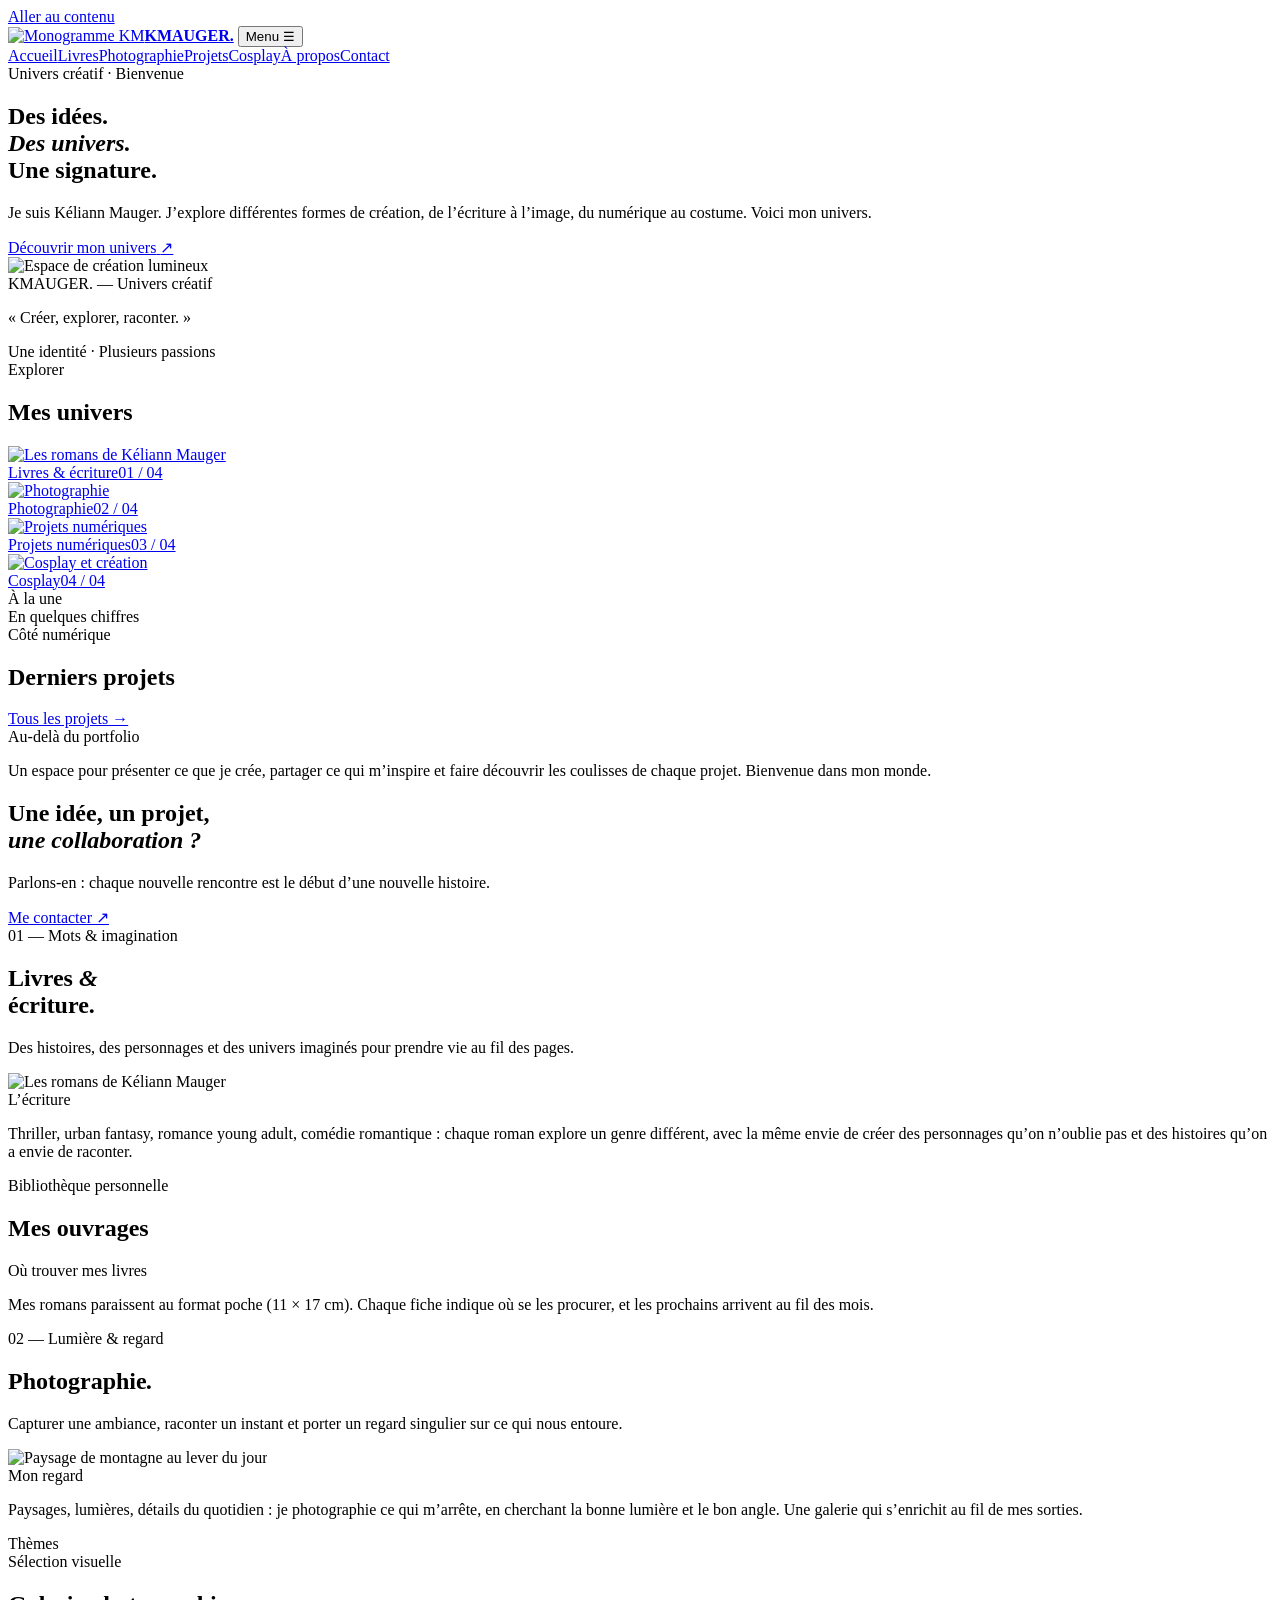
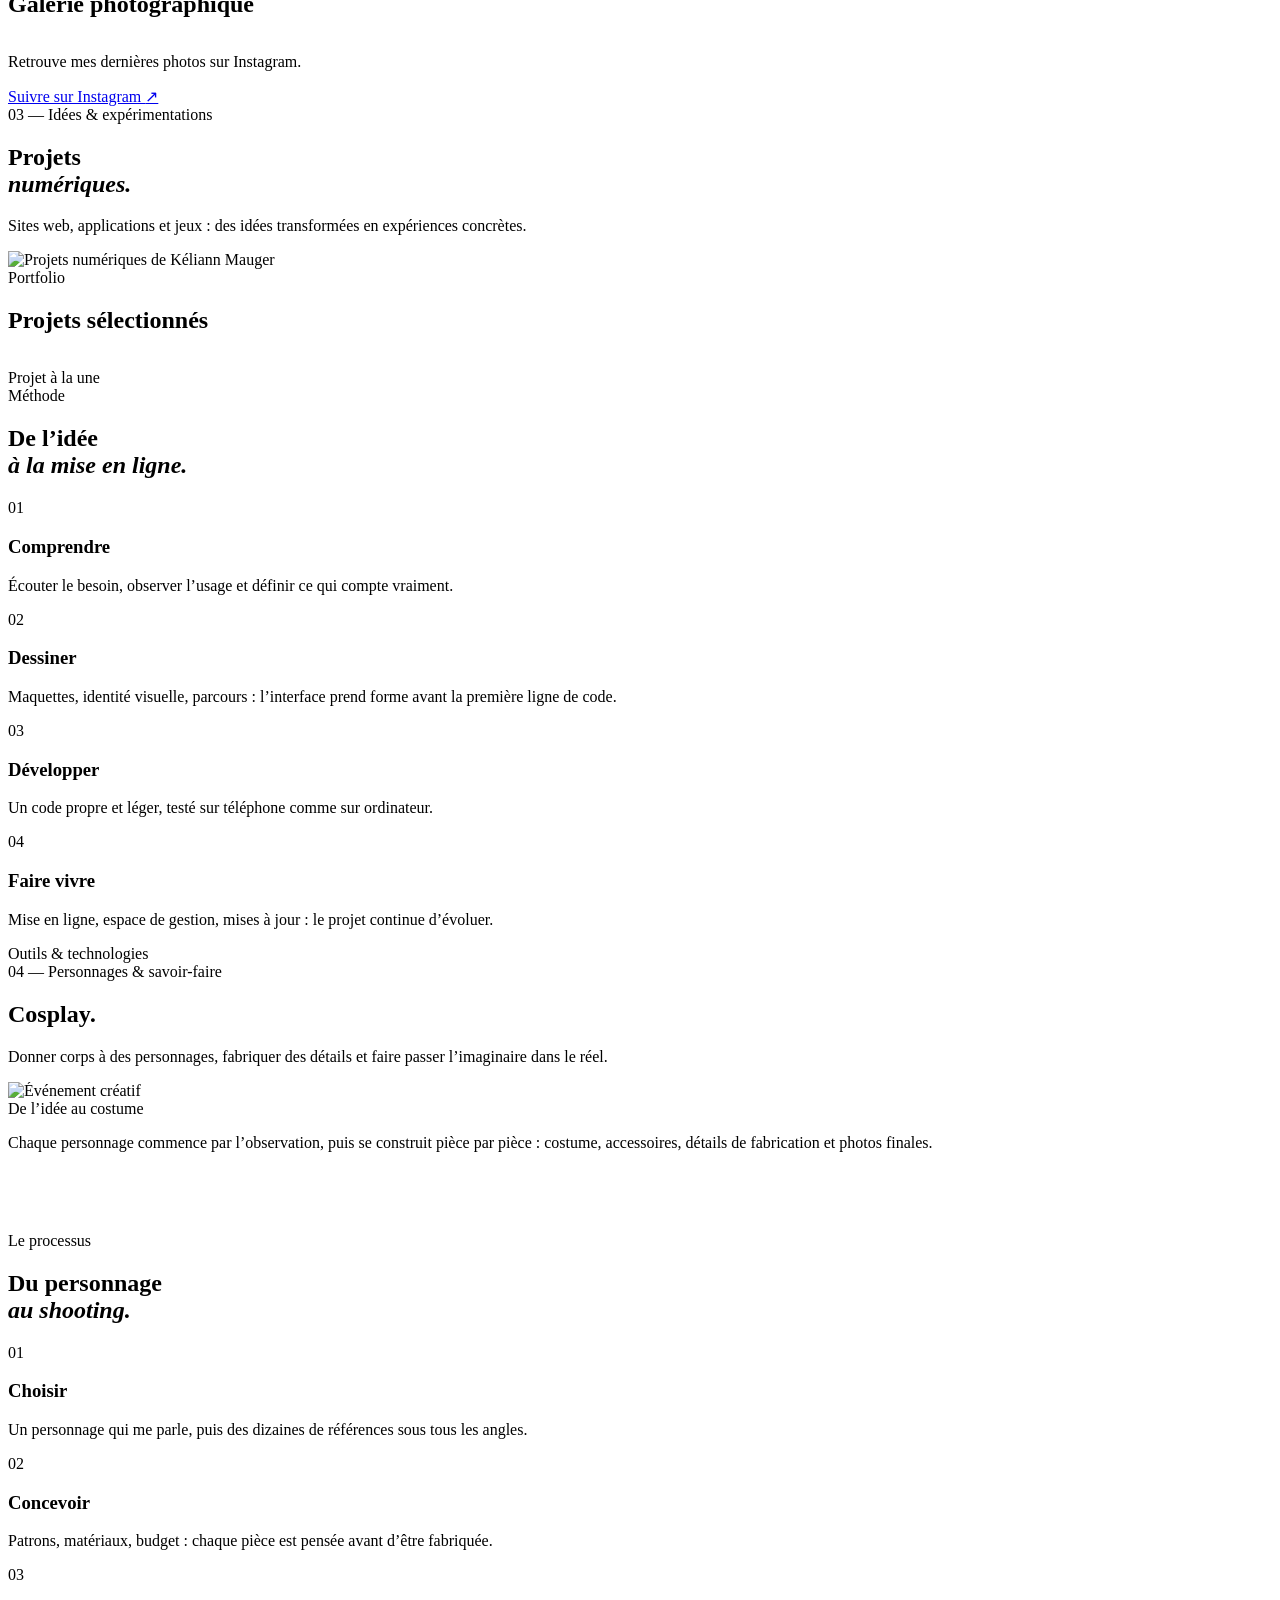
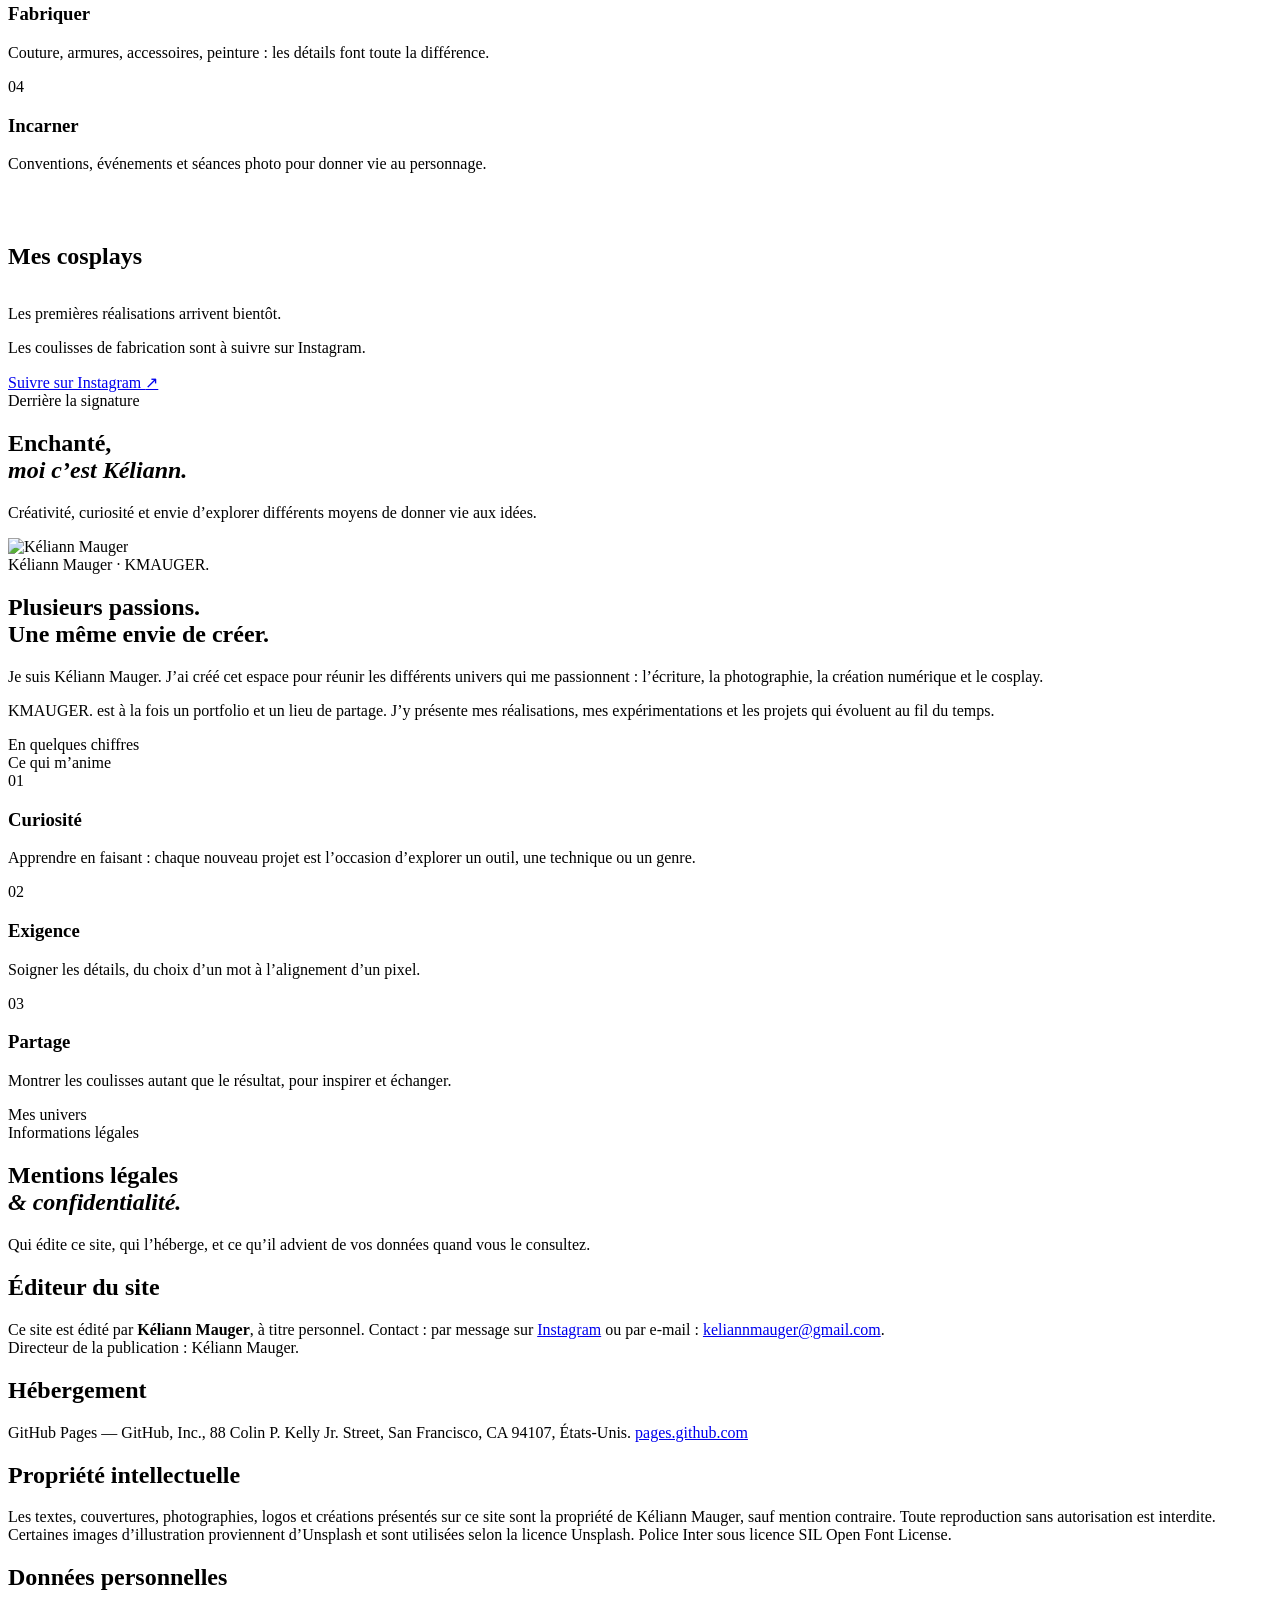
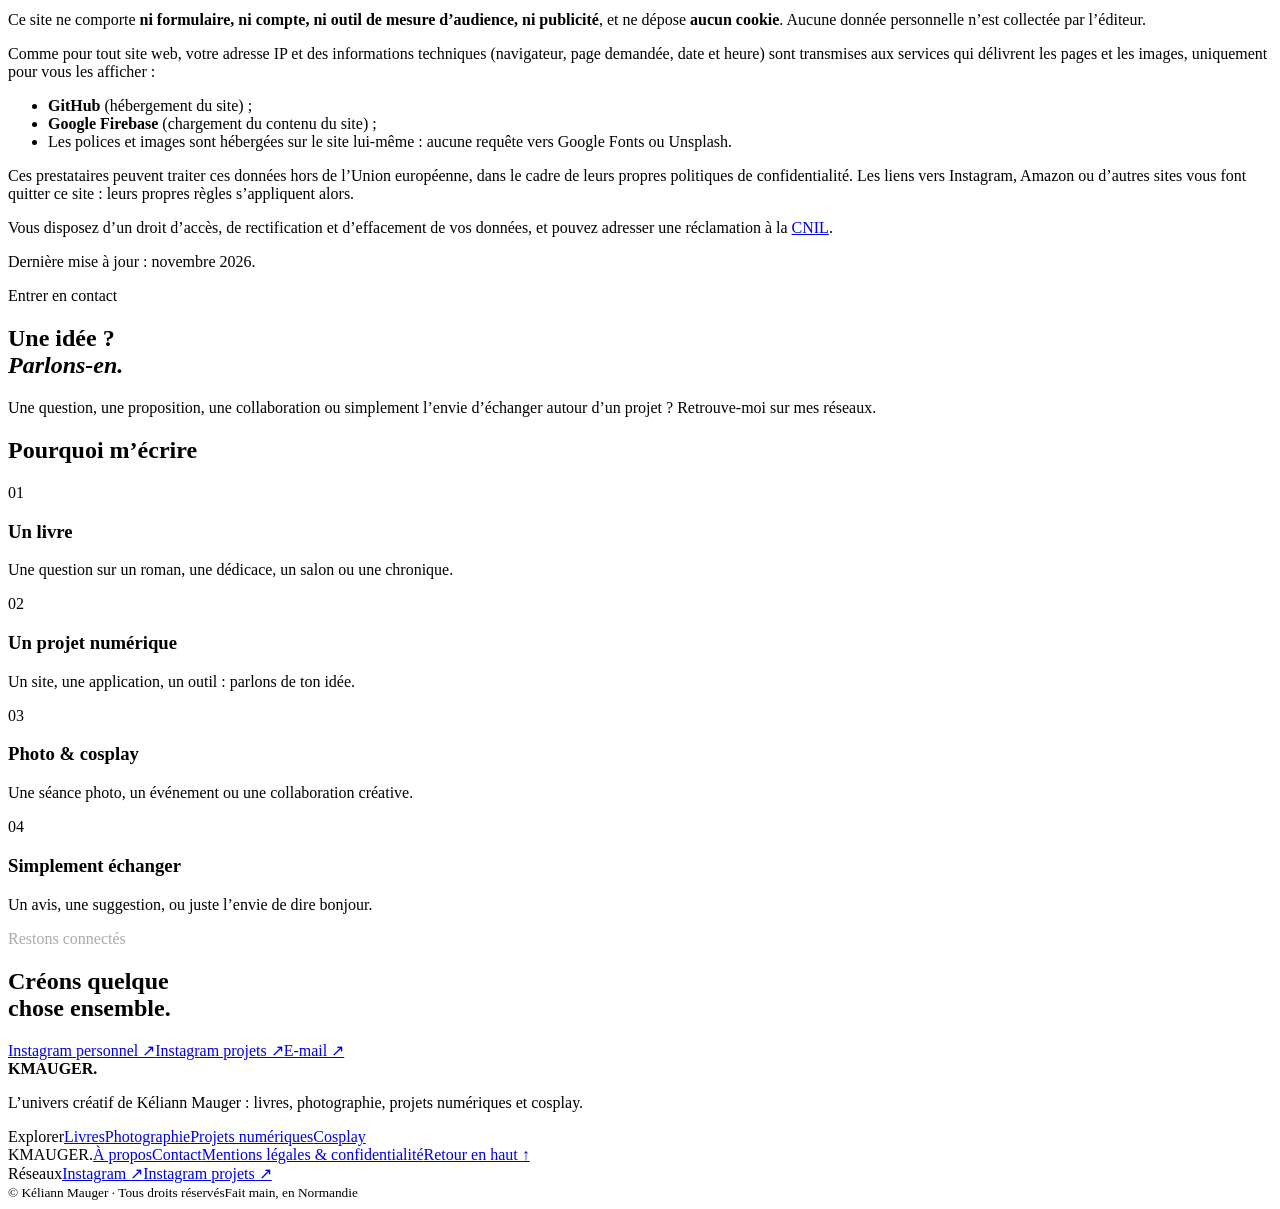
==== outils/modele.html @ 106472a9 "Vraies adresses par page, prêt pour kmauger.com, police Inter hébergée, images WebP - outils/generer" ====
<!DOCTYPE html>
<html lang="fr">
<head>
<meta charset="UTF-8">
<meta name="viewport" content="width=device-width, initial-scale=1">
<meta name="description" content="KMAUGER. — L’univers créatif de Kéliann Mauger : livres, photographie, projets numériques et cosplay.">
<title>KMAUGER. — Kéliann Mauger : livres, photographie, projets numériques et cosplay</title>
<meta name="theme-color" content="#f6f5f1">
<meta property="og:type" content="website">
<meta property="og:title" content="KMAUGER. — L’univers créatif de Kéliann Mauger">
<meta property="og:description" content="Livres, photographie, projets numériques et cosplay.">
<meta property="og:url" content="https://kmauger18.github.io/kmauger/">
<meta property="og:image" content="https://kmauger18.github.io/kmauger/assets/img/og-kmauger.jpg">
<meta property="og:image:width" content="1200"><meta property="og:image:height" content="630">
<meta property="og:image:alt" content="KMAUGER. — Des idées. Des univers. Une signature.">
<meta property="og:locale" content="fr_FR"><meta property="og:site_name" content="KMAUGER.">
<meta name="twitter:card" content="summary_large_image">
<link rel="canonical" href="https://kmauger18.github.io/kmauger/">
<link rel="preload" as="image" href="assets/img/deco/hero.webp" fetchpriority="high">
<script type="application/ld+json">{"@context":"https://schema.org","@type":"Person","name":"Kéliann Mauger","url":"https://kmauger18.github.io/kmauger/","image":"https://kmauger18.github.io/kmauger/assets/img/og-kmauger.jpg","description":"Auteur, photographe, créateur de sites et d’applications, cosplayeur.","sameAs":["https://www.instagram.com/kmauger18/","https://www.instagram.com/kmauger.studio/"]}</script>
<link rel="icon" type="image/png" href="assets/img/favicon.png">
<link rel="apple-touch-icon" href="assets/img/apple-touch-icon.png">
<link rel="preload" href="assets/fonts/inter-latin-wght-normal.woff2" as="font" type="font/woff2" crossorigin>
<link rel="stylesheet" href="assets/css/style.css?v=202611252049">
</head>
<body>
<a class="skip" href="#contenu">Aller au contenu</a>
<header><div class="wrap head">
<a class="brand" href="./" aria-label="KMAUGER accueil"><img src="assets/img/logo.png" alt="Monogramme KM"><b>KMAUGER.</b></a>
<button class="menu" id="menu" aria-expanded="false">Menu ☰</button>
<nav id="nav" aria-label="Navigation principale">
<a href="./">Accueil</a><a href="livres/">Livres</a><a href="photographie/">Photographie</a><a href="projets/">Projets</a><a href="cosplay/">Cosplay</a><a href="a-propos/">À propos</a><a href="contact/">Contact</a>
</nav></div></header>

<main id="contenu" tabindex="-1">
<!-- ===================================================== ACCUEIL -->
<div class="page active" id="accueil">
<section class="wrap hero"><div>
<div class="eyebrow" data-cms="accueil_eyebrow">Univers créatif · Bienvenue</div>
<h1 class="display" data-cms="accueil_titre">Des idées.<br><em>Des univers.</em><br>Une signature.</h1>
<p class="lead" data-cms="accueil_intro">Je suis Kéliann Mauger. J’explore différentes formes de création, de l’écriture à l’image, du numérique au costume. Voici mon univers.</p>
<a class="btn" href="a-propos/"><span data-cms="accueil_bouton">Découvrir mon univers</span> <span>↗</span></a></div>
<div class="hero-image"><img data-img="accueil_hero" src="assets/img/deco/hero.webp" fetchpriority="high" decoding="async" width="1000" height="667" alt="Espace de création lumineux"><div class="tag" data-cms="accueil_image_tag">KMAUGER. — Univers créatif</div></div></section>
<div class="ticker" aria-hidden="true"><span hidden data-cms="accueil_bandeau">Écriture · Photographie · Sites web · Applications · Jeux · Cosplay · Création</span><div class="ticker-track" id="ticker-track"></div></div><div class="strip"><div class="wrap"><p data-cms="accueil_citation">« Créer, explorer, raconter. »</p><span data-cms="accueil_citation_sous">Une identité · Plusieurs passions</span></div></div>
<section class="wrap content"><div class="section-head"><div><div class="eyebrow" data-cms="accueil_univers_eyebrow">Explorer</div><h2 class="section-title" data-cms="accueil_univers_titre">Mes univers</h2></div></div><div class="cards">
<a class="card" href="livres/"><div class="tile"><img loading="lazy" decoding="async" data-img="carte_livres" src="assets/img/livres/carte-livres.webp?v=202611252049" alt="Les romans de Kéliann Mauger"></div><div class="card-meta"><span class="card-title" data-cms="carte_livres">Livres &amp; écriture</span><span class="num">01 / 04</span></div></a>
<a class="card" href="photographie/"><div class="tile"><img loading="lazy" decoding="async" data-img="carte_photo" src="assets/img/deco/carte-photo.webp" alt="Photographie"></div><div class="card-meta"><span class="card-title" data-cms="carte_photo">Photographie</span><span class="num">02 / 04</span></div></a>
<a class="card" href="projets/"><div class="tile"><img loading="lazy" decoding="async" data-img="carte_projets" src="assets/img/projets/carte-projets.webp" alt="Projets numériques"></div><div class="card-meta"><span class="card-title" data-cms="carte_projets">Projets numériques</span><span class="num">03 / 04</span></div></a>
<a class="card" href="cosplay/"><div class="tile"><img loading="lazy" decoding="async" data-img="carte_cosplay" src="assets/img/deco/carte-cosplay.webp" alt="Cosplay et création"></div><div class="card-meta"><span class="card-title" data-cms="carte_cosplay">Cosplay</span><span class="num">04 / 04</span></div></a>
</div></section>
<section class="wrap content" id="home-une-wrap"><div class="eyebrow-line"><div class="eyebrow" data-cms="accueil_une_eyebrow">À la une</div></div><div id="home-une"></div></section>
<section class="band"><div class="wrap content-tight"><div class="eyebrow" data-cms="accueil_chiffres_eyebrow">En quelques chiffres</div><div class="stats" id="home-stats"></div></div></section>
<section class="wrap content"><div class="section-head"><div><div class="eyebrow" data-cms="accueil_projets_eyebrow">Côté numérique</div><h2 class="section-title" data-cms="accueil_projets_titre">Derniers projets</h2></div><a class="link" href="projets/">Tous les projets →</a></div><div class="grid3 projects" id="home-projets"></div></section>
<section class="wrap content"><div class="editorial"><div class="eyebrow" data-cms="accueil_edito_eyebrow">Au-delà du portfolio</div><p data-cms="accueil_edito">Un espace pour présenter ce que je crée, partager ce qui m’inspire et faire découvrir les coulisses de chaque projet. Bienvenue dans mon monde.</p></div></section>
<section class="wrap content"><div class="cta"><h2 class="display" data-cms="accueil_cta_titre">Une idée, un projet,<br><em>une collaboration ?</em></h2><div><p data-cms="accueil_cta_texte">Parlons-en : chaque nouvelle rencontre est le début d’une nouvelle histoire.</p><a class="btn btn-light" href="contact/"><span data-cms="accueil_cta_bouton">Me contacter</span> <span>↗</span></a></div></div></section>
</div>

<!-- ===================================================== LIVRES -->
<div class="page" id="livres"><section class="wrap page-hero">
<div class="eyebrow" data-cms="livres_eyebrow">01 — Mots &amp; imagination</div>
<h1 class="display" data-cms="livres_titre">Livres <em>&amp;</em><br>écriture.</h1>
<p class="lead" data-cms="livres_intro">Des histoires, des personnages et des univers imaginés pour prendre vie au fil des pages.</p>
<div class="feature"><img loading="lazy" decoding="async" data-img="livres_banniere" src="assets/img/livres/banniere-livres.webp?v=202611252049" alt="Les romans de Kéliann Mauger"></div></section>
<section class="wrap content"><div class="editorial"><div class="eyebrow" data-cms="livres_edito_eyebrow">L’écriture</div><p data-cms="livres_edito">Thriller, urban fantasy, romance young adult, comédie romantique : chaque roman explore un genre différent, avec la même envie de créer des personnages qu’on n’oublie pas et des histoires qu’on a envie de raconter.</p></div><div class="stats small" id="livres-stats"></div></section>
<section class="wrap content"><div class="eyebrow" data-cms="livres_section_eyebrow">Bibliothèque personnelle</div><h2 class="section-title" data-cms="livres_section_titre">Mes ouvrages</h2>
<div class="books" id="liste-livres"></div></section><section class="wrap content"><div class="info-band"><div class="eyebrow" data-cms="livres_ou_eyebrow">Où trouver mes livres</div><p data-cms="livres_ou_texte">Mes romans paraissent au format poche (11 × 17 cm). Chaque fiche indique où se les procurer, et les prochains arrivent au fil des mois.</p></div></section></div>

<!-- ===================================================== FICHE LIVRE -->
<div class="page" id="livre"><div id="fiche-livre"></div></div>

<!-- ===================================================== PHOTOGRAPHIE -->
<div class="page" id="photographie"><section class="wrap page-hero">
<div class="eyebrow" data-cms="photo_eyebrow">02 — Lumière &amp; regard</div>
<h1 class="display" data-cms="photo_titre">Photographie<em>.</em></h1>
<p class="lead" data-cms="photo_intro">Capturer une ambiance, raconter un instant et porter un regard singulier sur ce qui nous entoure.</p>
<div class="feature"><img loading="lazy" decoding="async" data-img="photo_banniere" src="assets/img/deco/banniere-photo.webp" alt="Paysage de montagne au lever du jour"></div></section>
<section class="wrap content"><div class="editorial"><div class="eyebrow" data-cms="photo_edito_eyebrow">Mon regard</div><div><p data-cms="photo_edito">Paysages, lumières, détails du quotidien : je photographie ce qui m’arrête, en cherchant la bonne lumière et le bon angle. Une galerie qui s’enrichit au fil de mes sorties.</p><div class="themes-wrap"><div class="eyebrow" data-cms="photo_themes_eyebrow">Thèmes</div><div class="chips" id="photo-themes"></div></div></div></div></section>
<section class="wrap content"><div class="eyebrow" data-cms="photo_section_eyebrow">Sélection visuelle</div><h2 class="section-title" data-cms="photo_section_titre">Galerie photographique</h2>
<div class="filters" id="filtres-photos" hidden></div>
<div class="grid3 gallery" id="galerie-photos" style="margin-top:35px"></div></section><section class="wrap insta-band"><p data-cms="photo_insta_texte">Retrouve mes dernières photos sur Instagram.</p><a class="btn" data-lien="instagram_perso" href="https://www.instagram.com/kmauger18/" target="_blank" rel="noopener">Suivre sur Instagram <span>↗</span></a></section></div>

<!-- ===================================================== PROJETS -->
<div class="page" id="projets"><section class="wrap page-hero">
<div class="eyebrow" data-cms="projets_eyebrow">03 — Idées &amp; expérimentations</div>
<h1 class="display" data-cms="projets_titre">Projets<br><em>numériques.</em></h1>
<p class="lead" data-cms="projets_intro">Sites web, applications et jeux : des idées transformées en expériences concrètes.</p>
<div class="feature"><img loading="lazy" decoding="async" data-img="projets_banniere" src="assets/img/projets/banniere-projets.webp" alt="Projets numériques de Kéliann Mauger"></div></section>
<section class="band"><div class="wrap content-tight"><div class="stats" id="projets-stats"></div></div></section>
<section class="wrap content"><div class="eyebrow" data-cms="projets_section_eyebrow">Portfolio</div><h2 class="section-title" data-cms="projets_section_titre">Projets sélectionnés</h2>
<div class="grid3 projects" id="liste-projets" style="margin-top:35px"></div></section>
<section class="wrap content" id="projets-une-wrap"><div class="eyebrow-line"><div class="eyebrow" data-cms="projets_une_eyebrow">Projet à la une</div></div><div id="projets-une"></div></section>
<section class="wrap content"><div class="section-head"><div><div class="eyebrow" data-cms="projets_methode_eyebrow">Méthode</div><h2 class="section-title" data-cms="projets_methode_titre">De l’idée<br><em>à la mise en ligne.</em></h2></div></div><div class="steps"><div class="step"><span class="step-num">01</span><h3 data-cms="projets_etape1_titre">Comprendre</h3><p data-cms="projets_etape1_texte">Écouter le besoin, observer l’usage et définir ce qui compte vraiment.</p></div><div class="step"><span class="step-num">02</span><h3 data-cms="projets_etape2_titre">Dessiner</h3><p data-cms="projets_etape2_texte">Maquettes, identité visuelle, parcours : l’interface prend forme avant la première ligne de code.</p></div><div class="step"><span class="step-num">03</span><h3 data-cms="projets_etape3_titre">Développer</h3><p data-cms="projets_etape3_texte">Un code propre et léger, testé sur téléphone comme sur ordinateur.</p></div><div class="step"><span class="step-num">04</span><h3 data-cms="projets_etape4_titre">Faire vivre</h3><p data-cms="projets_etape4_texte">Mise en ligne, espace de gestion, mises à jour : le projet continue d’évoluer.</p></div></div></section>
<section class="wrap content"><div class="editorial"><div class="eyebrow" data-cms="projets_techs_eyebrow">Outils &amp; technologies</div><div class="chips big" id="projets-techs"></div></div></section></div>

<!-- ===================================================== CATÉGORIE ET FICHE PROJET -->
<div class="page" id="categorie"><div id="page-categorie"></div></div>
<div class="page" id="projet"><div id="page-projet"></div></div>

<!-- ===================================================== COSPLAY -->
<div class="page" id="cosplay"><section class="wrap page-hero">
<div class="eyebrow" data-cms="cosplay_eyebrow">04 — Personnages &amp; savoir-faire</div>
<h1 class="display" data-cms="cosplay_titre">Cosplay<em>.</em></h1>
<p class="lead" data-cms="cosplay_intro">Donner corps à des personnages, fabriquer des détails et faire passer l’imaginaire dans le réel.</p>
<div class="feature"><img loading="lazy" decoding="async" data-img="cosplay_banniere" src="assets/img/deco/banniere-cosplay.webp" alt="Événement créatif"></div></section>
<section class="wrap content"><div class="editorial"><div class="eyebrow" data-cms="cosplay_edito_eyebrow">De l’idée au costume</div><p data-cms="cosplay_edito">Chaque personnage commence par l’observation, puis se construit pièce par pièce : costume, accessoires, détails de fabrication et photos finales.</p></div>
<div class="section-head" style="margin-top:80px"><div><div class="eyebrow" data-cms="cosplay_process_eyebrow">Le processus</div><h2 class="section-title" data-cms="cosplay_process_titre">Du personnage<br><em>au shooting.</em></h2></div></div><div class="steps"><div class="step"><span class="step-num">01</span><h3 data-cms="cosplay_etape1_titre">Choisir</h3><p data-cms="cosplay_etape1_texte">Un personnage qui me parle, puis des dizaines de références sous tous les angles.</p></div><div class="step"><span class="step-num">02</span><h3 data-cms="cosplay_etape2_titre">Concevoir</h3><p data-cms="cosplay_etape2_texte">Patrons, matériaux, budget : chaque pièce est pensée avant d’être fabriquée.</p></div><div class="step"><span class="step-num">03</span><h3 data-cms="cosplay_etape3_titre">Fabriquer</h3><p data-cms="cosplay_etape3_texte">Couture, armures, accessoires, peinture : les détails font toute la différence.</p></div><div class="step"><span class="step-num">04</span><h3 data-cms="cosplay_etape4_titre">Incarner</h3><p data-cms="cosplay_etape4_texte">Conventions, événements et séances photo pour donner vie au personnage.</p></div></div>
<h2 class="section-title" style="margin-top:70px" data-cms="cosplay_section_titre">Mes cosplays</h2>
<div class="grid3" id="liste-cosplay" style="margin-top:35px"><p class="soon">Les premières réalisations arrivent bientôt.</p></div>
</section><section class="wrap insta-band"><p data-cms="cosplay_insta_texte">Les coulisses de fabrication sont à suivre sur Instagram.</p><a class="btn" data-lien="instagram_perso" href="https://www.instagram.com/kmauger18/" target="_blank" rel="noopener">Suivre sur Instagram <span>↗</span></a></section></div>

<!-- ===================================================== À PROPOS -->
<div class="page" id="apropos"><section class="wrap page-hero">
<div class="eyebrow" data-cms="apropos_eyebrow">Derrière la signature</div>
<h1 class="display" data-cms="apropos_titre">Enchanté,<br><em>moi c’est Kéliann.</em></h1>
<p class="lead" data-cms="apropos_intro">Créativité, curiosité et envie d’explorer différents moyens de donner vie aux idées.</p></section>
<section class="wrap content"><div class="about"><div class="logo-panel"><img loading="lazy" data-img="apropos_portrait" src="assets/img/logo.png" alt="Kéliann Mauger"></div><div>
<div class="eyebrow" data-cms="apropos_bloc_eyebrow">Kéliann Mauger · KMAUGER.</div>
<h2 class="section-title" data-cms="apropos_bloc_titre">Plusieurs passions.<br>Une même envie de créer.</h2>
<p data-cms="apropos_p1">Je suis Kéliann Mauger. J’ai créé cet espace pour réunir les différents univers qui me passionnent : l’écriture, la photographie, la création numérique et le cosplay.</p>
<p data-cms="apropos_p2">KMAUGER. est à la fois un portfolio et un lieu de partage. J’y présente mes réalisations, mes expérimentations et les projets qui évoluent au fil du temps.</p>
</div></div></section>
<section class="band"><div class="wrap content-tight"><div class="eyebrow" data-cms="apropos_chiffres_eyebrow">En quelques chiffres</div><div class="stats" id="apropos-stats"></div></div></section>
<section class="wrap content"><div class="section-head"><div><div class="eyebrow" data-cms="apropos_valeurs_eyebrow">Ce qui m’anime</div></div></div><div class="steps three"><div class="step"><span class="step-num">01</span><h3 data-cms="apropos_v1_titre">Curiosité</h3><p data-cms="apropos_v1_texte">Apprendre en faisant : chaque nouveau projet est l’occasion d’explorer un outil, une technique ou un genre.</p></div><div class="step"><span class="step-num">02</span><h3 data-cms="apropos_v2_titre">Exigence</h3><p data-cms="apropos_v2_texte">Soigner les détails, du choix d’un mot à l’alignement d’un pixel.</p></div><div class="step"><span class="step-num">03</span><h3 data-cms="apropos_v3_titre">Partage</h3><p data-cms="apropos_v3_texte">Montrer les coulisses autant que le résultat, pour inspirer et échanger.</p></div></div></section>
<section class="wrap content"><div class="eyebrow" data-cms="apropos_univers_eyebrow">Mes univers</div><div class="univers-list" id="apropos-univers"></div></section></div>

<!-- ===================================================== MENTIONS LÉGALES -->
<div class="page" id="mentions"><section class="wrap page-hero">
<div class="eyebrow">Informations légales</div>
<h1 class="display">Mentions légales<br><em>&amp; confidentialité.</em></h1>
<p class="lead">Qui édite ce site, qui l’héberge, et ce qu’il advient de vos données quand vous le consultez.</p></section>
<section class="wrap content legal">
<h2>Éditeur du site</h2>
<p>Ce site est édité par <b>Kéliann Mauger</b>, à titre personnel. Contact : par message sur <a data-lien="instagram_perso" href="https://www.instagram.com/kmauger18/" target="_blank" rel="noopener">Instagram</a><span data-legal-email> ou par e-mail : <a href="mailto:keliannmauger@gmail.com">keliannmauger@gmail.com</a></span>.<br>Directeur de la publication : Kéliann Mauger.</p>
<h2>Hébergement</h2>
<p>GitHub Pages — GitHub, Inc., 88 Colin P. Kelly Jr. Street, San Francisco, CA 94107, États-Unis. <a href="https://pages.github.com/" target="_blank" rel="noopener">pages.github.com</a></p>
<h2>Propriété intellectuelle</h2>
<p>Les textes, couvertures, photographies, logos et créations présentés sur ce site sont la propriété de Kéliann Mauger, sauf mention contraire. Toute reproduction sans autorisation est interdite. Certaines images d’illustration proviennent d’Unsplash et sont utilisées selon la licence Unsplash. Police Inter sous licence SIL Open Font License.</p>
<h2>Données personnelles</h2>
<p>Ce site ne comporte <b>ni formulaire, ni compte, ni outil de mesure d’audience, ni publicité</b>, et ne dépose <b>aucun cookie</b>. Aucune donnée personnelle n’est collectée par l’éditeur.</p>
<p>Comme pour tout site web, votre adresse IP et des informations techniques (navigateur, page demandée, date et heure) sont transmises aux services qui délivrent les pages et les images, uniquement pour vous les afficher :</p>
<ul><li><b>GitHub</b> (hébergement du site) ;</li><li><b>Google Firebase</b> (chargement du contenu du site) ;</li><li>Les polices et images sont hébergées sur le site lui-même : aucune requête vers Google Fonts ou Unsplash.</li></ul>
<p>Ces prestataires peuvent traiter ces données hors de l’Union européenne, dans le cadre de leurs propres politiques de confidentialité. Les liens vers Instagram, Amazon ou d’autres sites vous font quitter ce site : leurs propres règles s’appliquent alors.</p>
<p>Vous disposez d’un droit d’accès, de rectification et d’effacement de vos données, et pouvez adresser une réclamation à la <a href="https://www.cnil.fr/" target="_blank" rel="noopener">CNIL</a>.</p>
<p class="muted-small">Dernière mise à jour : novembre 2026.</p>
</section></div>

<!-- ===================================================== CONTACT -->
<div class="page" id="contact"><section class="wrap page-hero">
<div class="eyebrow" data-cms="contact_eyebrow">Entrer en contact</div>
<h1 class="display" data-cms="contact_titre">Une idée ?<br><em>Parlons-en.</em></h1>
<p class="lead" data-cms="contact_intro">Une question, une proposition, une collaboration ou simplement l’envie d’échanger autour d’un projet ? Retrouve-moi sur mes réseaux.</p></section>
<section class="wrap content"><div class="section-head"><div><h2 class="eyebrow" data-cms="contact_raisons_eyebrow">Pourquoi m’écrire</h2></div></div><div class="steps"><div class="step"><span class="step-num">01</span><h3 data-cms="contact_r1_titre">Un livre</h3><p data-cms="contact_r1_texte">Une question sur un roman, une dédicace, un salon ou une chronique.</p></div><div class="step"><span class="step-num">02</span><h3 data-cms="contact_r2_titre">Un projet numérique</h3><p data-cms="contact_r2_texte">Un site, une application, un outil : parlons de ton idée.</p></div><div class="step"><span class="step-num">03</span><h3 data-cms="contact_r3_titre">Photo &amp; cosplay</h3><p data-cms="contact_r3_texte">Une séance photo, un événement ou une collaboration créative.</p></div><div class="step"><span class="step-num">04</span><h3 data-cms="contact_r4_titre">Simplement échanger</h3><p data-cms="contact_r4_texte">Un avis, une suggestion, ou juste l’envie de dire bonjour.</p></div></div></section>
<section class="wrap content"><div class="contact"><div><div class="eyebrow" style="color:#aaa" data-cms="contact_bloc_eyebrow">Restons connectés</div><h2 class="display" data-cms="contact_bloc_titre">Créons quelque<br>chose ensemble.</h2></div>
<div class="contact-links"><a class="btn" data-lien="instagram_perso" href="https://www.instagram.com/kmauger18/" target="_blank" rel="noopener">Instagram personnel ↗</a><a class="btn" data-lien="instagram_projets" href="https://www.instagram.com/kmauger.studio/" target="_blank" rel="noopener">Instagram projets ↗</a><a class="btn" data-lien="email" href="mailto:keliannmauger@gmail.com">E-mail ↗</a></div></div></section></div>
</main>

<footer><div class="wrap foot-grid">
<div class="foot-brand"><b>KMAUGER.</b><p data-cms="pied_texte">L’univers créatif de Kéliann Mauger : livres, photographie, projets numériques et cosplay.</p></div>
<div class="foot-col" aria-label="Pages"><span class="eyebrow">Explorer</span><a href="livres/">Livres</a><a href="photographie/">Photographie</a><a href="projets/">Projets numériques</a><a href="cosplay/">Cosplay</a></div>
<div class="foot-col" aria-label="Infos"><span class="eyebrow">KMAUGER.</span><a href="a-propos/">À propos</a><a href="contact/">Contact</a><a href="mentions-legales/">Mentions légales &amp; confidentialité</a><a href="#haut" class="to-top" data-haut>Retour en haut ↑</a></div>
<div class="foot-col"><span class="eyebrow">Réseaux</span><a data-lien="instagram_perso" href="https://www.instagram.com/kmauger18/" target="_blank" rel="noopener">Instagram ↗</a><a data-lien="instagram_projets" href="https://www.instagram.com/kmauger.studio/" target="_blank" rel="noopener">Instagram projets ↗</a></div>
</div><div class="wrap foot"><small>© <span id="year"></span> Kéliann Mauger · Tous droits réservés</small><small>Fait main, en Normandie</small></div></footer>

<div class="lightbox" id="lightbox" role="dialog" aria-modal="true" aria-label="Visionneuse de photos" hidden><button type="button" class="lb-close" aria-label="Fermer">✕</button><button type="button" class="lb-prev" aria-label="Photo précédente">‹</button><figure><img alt=""><figcaption></figcaption></figure><button type="button" class="lb-next" aria-label="Photo suivante">›</button></div>

<script src="assets/js/main.js?v=202611252049" defer></script>
<script type="module" src="assets/js/cms.js?v=202611252049"></script>
</body></html>
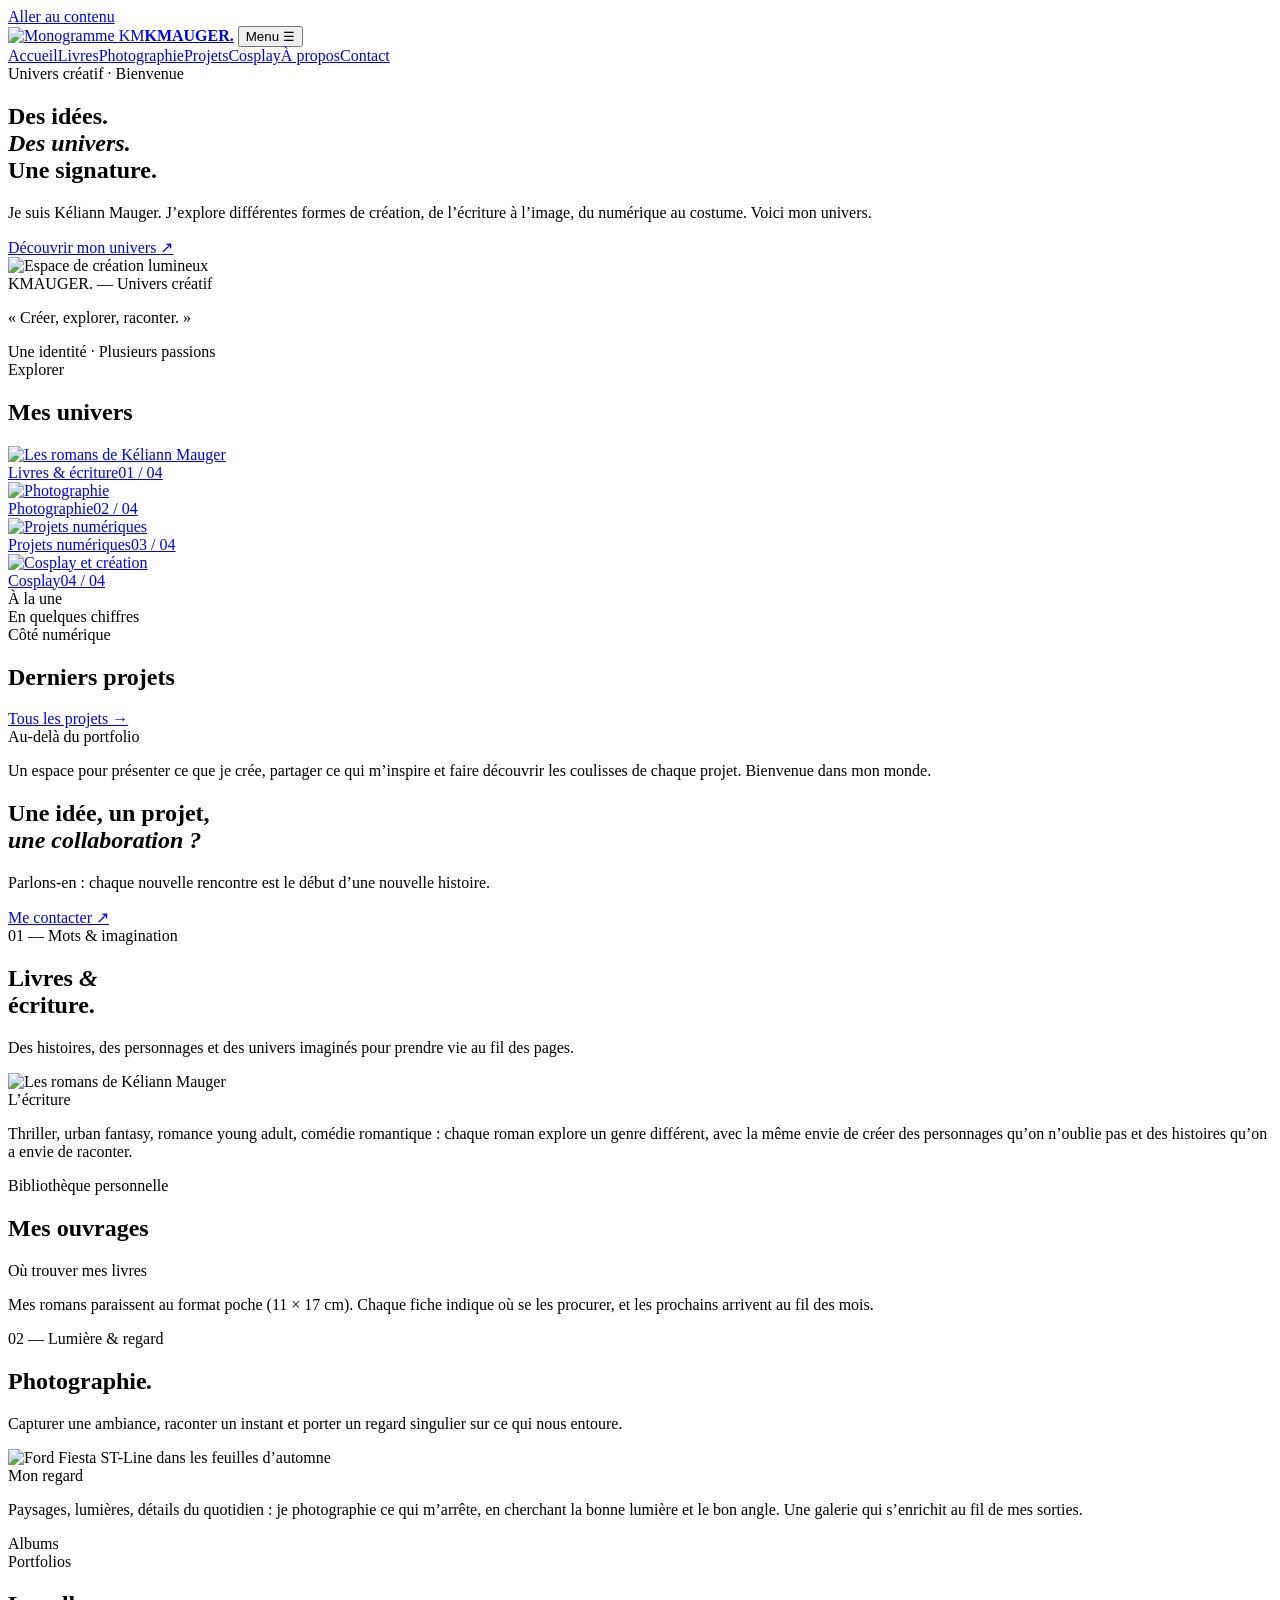
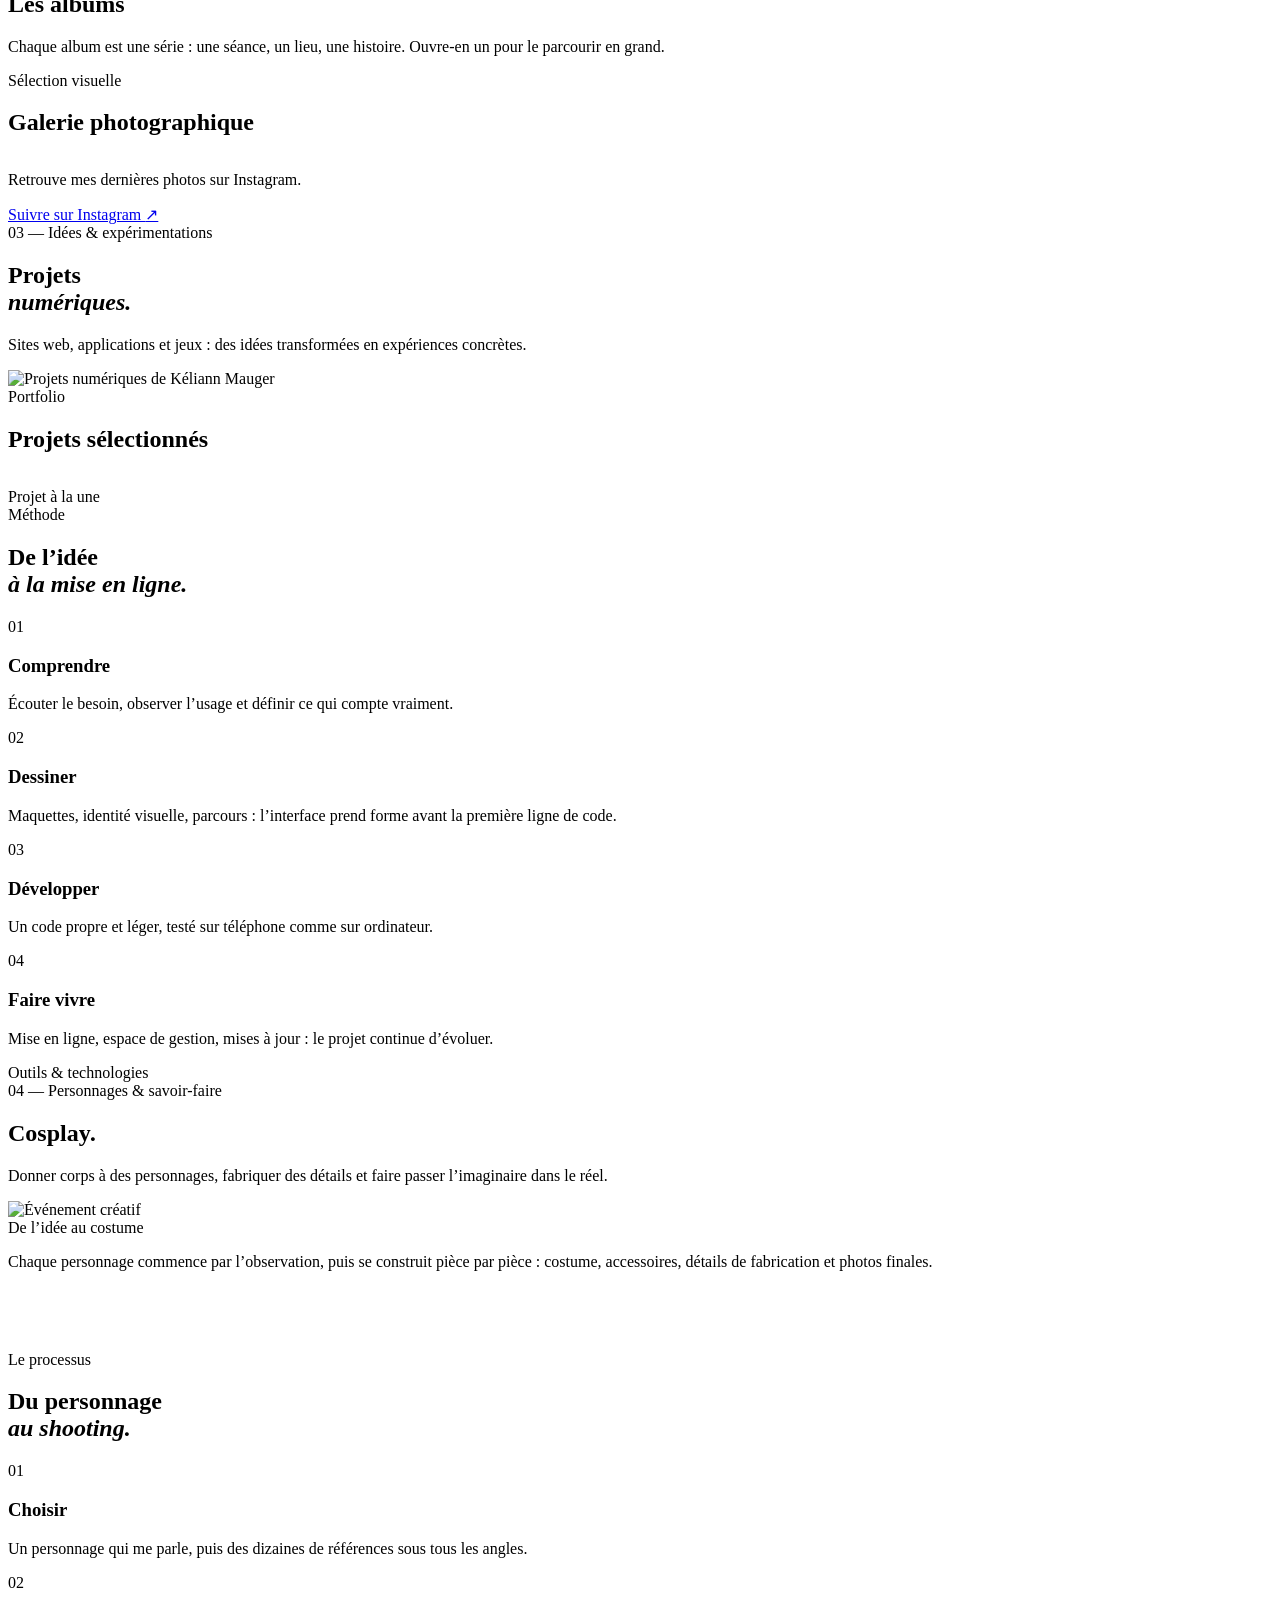
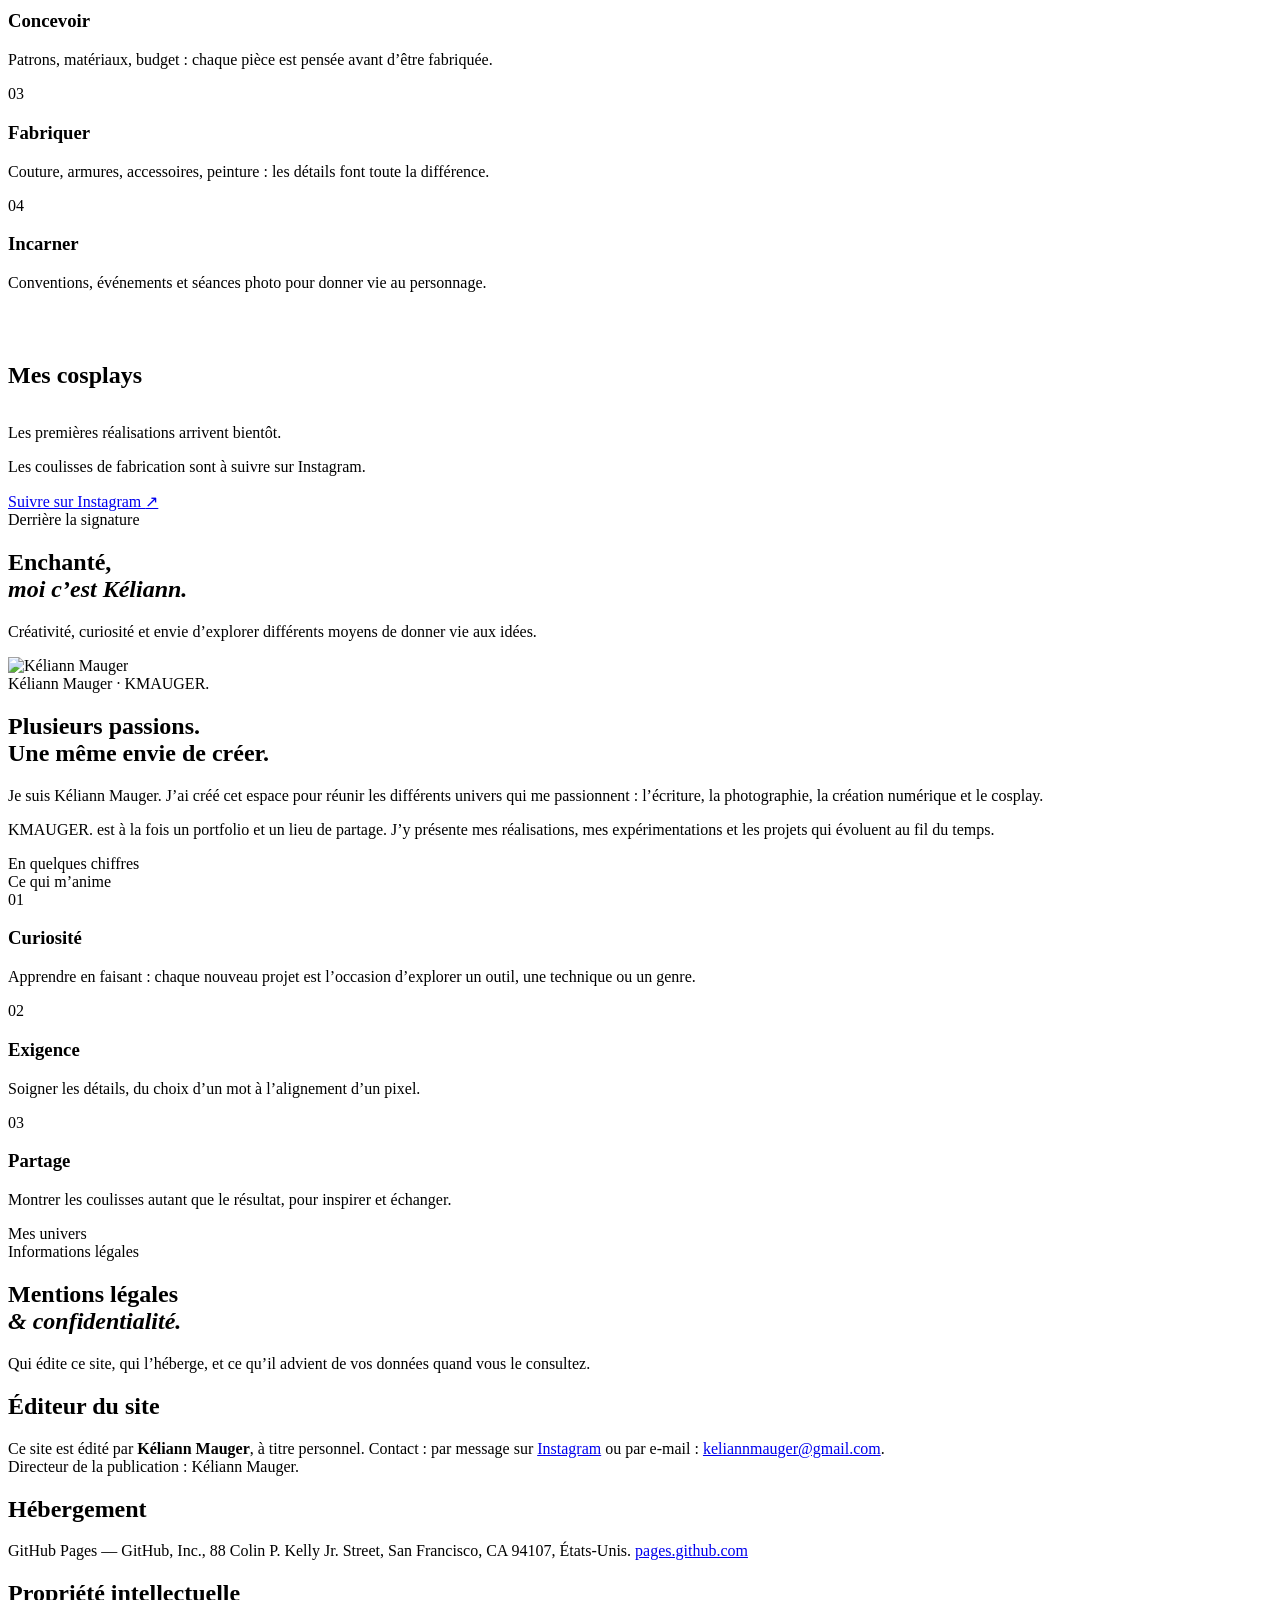
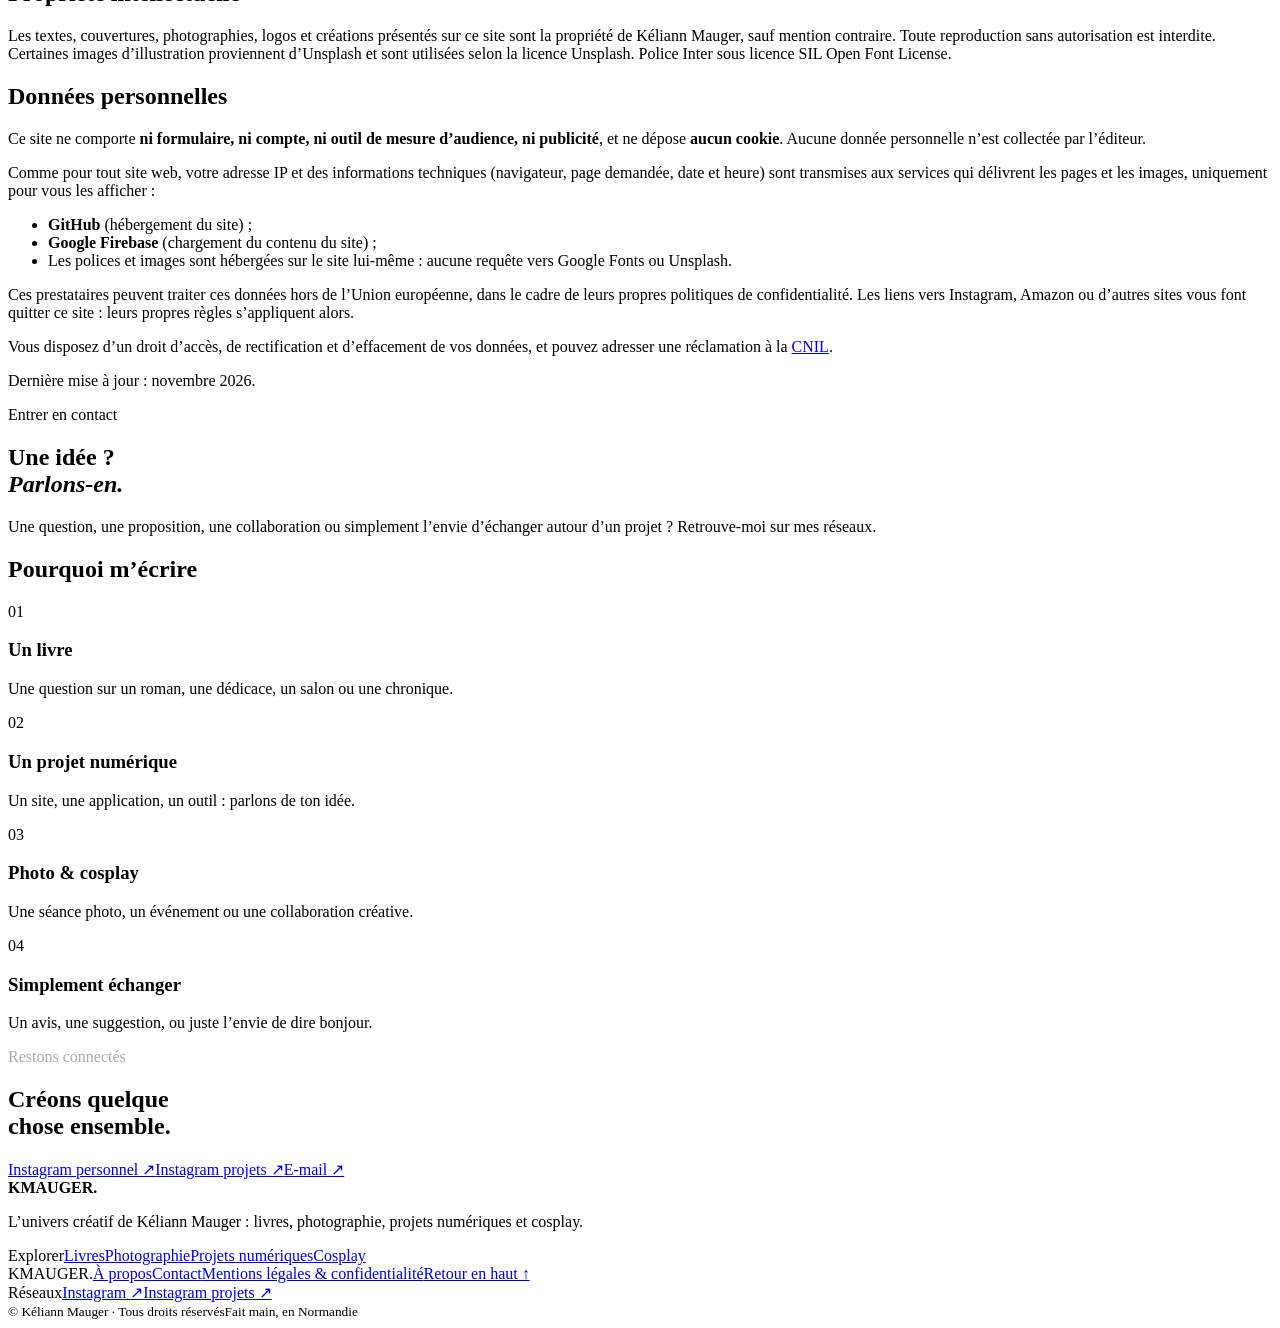
==== commit 77a849a0: "Photographie en albums : album ST-Line (12 photos), page portfolio par album, bannière Co-Authored-B" ====
--- a/outils/modele.html
+++ b/outils/modele.html
@@ -21,7 +21,7 @@
 <link rel="icon" type="image/png" href="assets/img/favicon.png">
 <link rel="apple-touch-icon" href="assets/img/apple-touch-icon.png">
 <link rel="preload" href="assets/fonts/inter-latin-wght-normal.woff2" as="font" type="font/woff2" crossorigin>
-<link rel="stylesheet" href="assets/css/style.css?v=202611252049">
+<link rel="stylesheet" href="assets/css/style.css?v=202611260824">
 </head>
 <body>
 <a class="skip" href="#contenu">Aller au contenu</a>
@@ -43,7 +43,7 @@
 <div class="hero-image"><img data-img="accueil_hero" src="assets/img/deco/hero.webp" fetchpriority="high" decoding="async" width="1000" height="667" alt="Espace de création lumineux"><div class="tag" data-cms="accueil_image_tag">KMAUGER. — Univers créatif</div></div></section>
 <div class="ticker" aria-hidden="true"><span hidden data-cms="accueil_bandeau">Écriture · Photographie · Sites web · Applications · Jeux · Cosplay · Création</span><div class="ticker-track" id="ticker-track"></div></div><div class="strip"><div class="wrap"><p data-cms="accueil_citation">« Créer, explorer, raconter. »</p><span data-cms="accueil_citation_sous">Une identité · Plusieurs passions</span></div></div>
 <section class="wrap content"><div class="section-head"><div><div class="eyebrow" data-cms="accueil_univers_eyebrow">Explorer</div><h2 class="section-title" data-cms="accueil_univers_titre">Mes univers</h2></div></div><div class="cards">
-<a class="card" href="livres/"><div class="tile"><img loading="lazy" decoding="async" data-img="carte_livres" src="assets/img/livres/carte-livres.webp?v=202611252049" alt="Les romans de Kéliann Mauger"></div><div class="card-meta"><span class="card-title" data-cms="carte_livres">Livres &amp; écriture</span><span class="num">01 / 04</span></div></a>
+<a class="card" href="livres/"><div class="tile"><img loading="lazy" decoding="async" data-img="carte_livres" src="assets/img/livres/carte-livres.webp?v=202611260824" alt="Les romans de Kéliann Mauger"></div><div class="card-meta"><span class="card-title" data-cms="carte_livres">Livres &amp; écriture</span><span class="num">01 / 04</span></div></a>
 <a class="card" href="photographie/"><div class="tile"><img loading="lazy" decoding="async" data-img="carte_photo" src="assets/img/deco/carte-photo.webp" alt="Photographie"></div><div class="card-meta"><span class="card-title" data-cms="carte_photo">Photographie</span><span class="num">02 / 04</span></div></a>
 <a class="card" href="projets/"><div class="tile"><img loading="lazy" decoding="async" data-img="carte_projets" src="assets/img/projets/carte-projets.webp" alt="Projets numériques"></div><div class="card-meta"><span class="card-title" data-cms="carte_projets">Projets numériques</span><span class="num">03 / 04</span></div></a>
 <a class="card" href="cosplay/"><div class="tile"><img loading="lazy" decoding="async" data-img="carte_cosplay" src="assets/img/deco/carte-cosplay.webp" alt="Cosplay et création"></div><div class="card-meta"><span class="card-title" data-cms="carte_cosplay">Cosplay</span><span class="num">04 / 04</span></div></a>
@@ -60,7 +60,7 @@
 <div class="eyebrow" data-cms="livres_eyebrow">01 — Mots &amp; imagination</div>
 <h1 class="display" data-cms="livres_titre">Livres <em>&amp;</em><br>écriture.</h1>
 <p class="lead" data-cms="livres_intro">Des histoires, des personnages et des univers imaginés pour prendre vie au fil des pages.</p>
-<div class="feature"><img loading="lazy" decoding="async" data-img="livres_banniere" src="assets/img/livres/banniere-livres.webp?v=202611252049" alt="Les romans de Kéliann Mauger"></div></section>
+<div class="feature"><img loading="lazy" decoding="async" data-img="livres_banniere" src="assets/img/livres/banniere-livres.webp?v=202611260824" alt="Les romans de Kéliann Mauger"></div></section>
 <section class="wrap content"><div class="editorial"><div class="eyebrow" data-cms="livres_edito_eyebrow">L’écriture</div><p data-cms="livres_edito">Thriller, urban fantasy, romance young adult, comédie romantique : chaque roman explore un genre différent, avec la même envie de créer des personnages qu’on n’oublie pas et des histoires qu’on a envie de raconter.</p></div><div class="stats small" id="livres-stats"></div></section>
 <section class="wrap content"><div class="eyebrow" data-cms="livres_section_eyebrow">Bibliothèque personnelle</div><h2 class="section-title" data-cms="livres_section_titre">Mes ouvrages</h2>
 <div class="books" id="liste-livres"></div></section><section class="wrap content"><div class="info-band"><div class="eyebrow" data-cms="livres_ou_eyebrow">Où trouver mes livres</div><p data-cms="livres_ou_texte">Mes romans paraissent au format poche (11 × 17 cm). Chaque fiche indique où se les procurer, et les prochains arrivent au fil des mois.</p></div></section></div>
@@ -73,11 +73,19 @@
 <div class="eyebrow" data-cms="photo_eyebrow">02 — Lumière &amp; regard</div>
 <h1 class="display" data-cms="photo_titre">Photographie<em>.</em></h1>
 <p class="lead" data-cms="photo_intro">Capturer une ambiance, raconter un instant et porter un regard singulier sur ce qui nous entoure.</p>
-<div class="feature"><img loading="lazy" decoding="async" data-img="photo_banniere" src="assets/img/deco/banniere-photo.webp" alt="Paysage de montagne au lever du jour"></div></section>
-<section class="wrap content"><div class="editorial"><div class="eyebrow" data-cms="photo_edito_eyebrow">Mon regard</div><div><p data-cms="photo_edito">Paysages, lumières, détails du quotidien : je photographie ce qui m’arrête, en cherchant la bonne lumière et le bon angle. Une galerie qui s’enrichit au fil de mes sorties.</p><div class="themes-wrap"><div class="eyebrow" data-cms="photo_themes_eyebrow">Thèmes</div><div class="chips" id="photo-themes"></div></div></div></div></section>
-<section class="wrap content"><div class="eyebrow" data-cms="photo_section_eyebrow">Sélection visuelle</div><h2 class="section-title" data-cms="photo_section_titre">Galerie photographique</h2>
+<div class="feature"><img loading="lazy" decoding="async" data-img="photo_banniere" src="assets/img/photos/st-line/02.webp" alt="Ford Fiesta ST-Line dans les feuilles d’automne"></div></section>
+<section class="wrap content"><div class="editorial"><div class="eyebrow" data-cms="photo_edito_eyebrow">Mon regard</div><div><p data-cms="photo_edito">Paysages, lumières, détails du quotidien : je photographie ce qui m’arrête, en cherchant la bonne lumière et le bon angle. Une galerie qui s’enrichit au fil de mes sorties.</p><div class="themes-wrap"><div class="eyebrow" data-cms="photo_raccourcis_eyebrow">Albums</div><div class="chips" id="photo-themes"></div></div></div></div></section>
+<section class="wrap content" id="bloc-albums"><div class="eyebrow" data-cms="photo_albums_eyebrow">Portfolios</div><h2 class="section-title" data-cms="photo_albums_titre">Les albums</h2>
+<p class="lead albums-intro" data-cms="photo_albums_intro">Chaque album est une série : une séance, un lieu, une histoire. Ouvre-en un pour le parcourir en grand.</p>
+<div class="albums" id="liste-albums"></div></section>
+<section class="wrap content" id="bloc-galerie"><div class="eyebrow" data-cms="photo_section_eyebrow">Sélection visuelle</div><h2 class="section-title" data-cms="photo_section_titre">Galerie photographique</h2>
 <div class="filters" id="filtres-photos" hidden></div>
 <div class="grid3 gallery" id="galerie-photos" style="margin-top:35px"></div></section><section class="wrap insta-band"><p data-cms="photo_insta_texte">Retrouve mes dernières photos sur Instagram.</p><a class="btn" data-lien="instagram_perso" href="https://www.instagram.com/kmauger18/" target="_blank" rel="noopener">Suivre sur Instagram <span>↗</span></a></section></div>
+
+<!-- ===================================================== ALBUM PHOTO -->
+<div class="page" id="album"><div id="page-album"></div>
+<section class="album-portfolio" id="portfolio" aria-label="Photos de l’album"><div class="filters" id="filtres-photos" hidden></div><div class="album-grille gallery" id="galerie-photos"></div></section>
+<section class="wrap album-fin" id="album-fin"></section></div>
 
 <!-- ===================================================== PROJETS -->
 <div class="page" id="projets"><section class="wrap page-hero">
@@ -163,6 +171,6 @@
 
 <div class="lightbox" id="lightbox" role="dialog" aria-modal="true" aria-label="Visionneuse de photos" hidden><button type="button" class="lb-close" aria-label="Fermer">✕</button><button type="button" class="lb-prev" aria-label="Photo précédente">‹</button><figure><img alt=""><figcaption></figcaption></figure><button type="button" class="lb-next" aria-label="Photo suivante">›</button></div>
 
-<script src="assets/js/main.js?v=202611252049" defer></script>
-<script type="module" src="assets/js/cms.js?v=202611252049"></script>
+<script src="assets/js/main.js?v=202611260824" defer></script>
+<script type="module" src="assets/js/cms.js?v=202611260824"></script>
 </body></html>
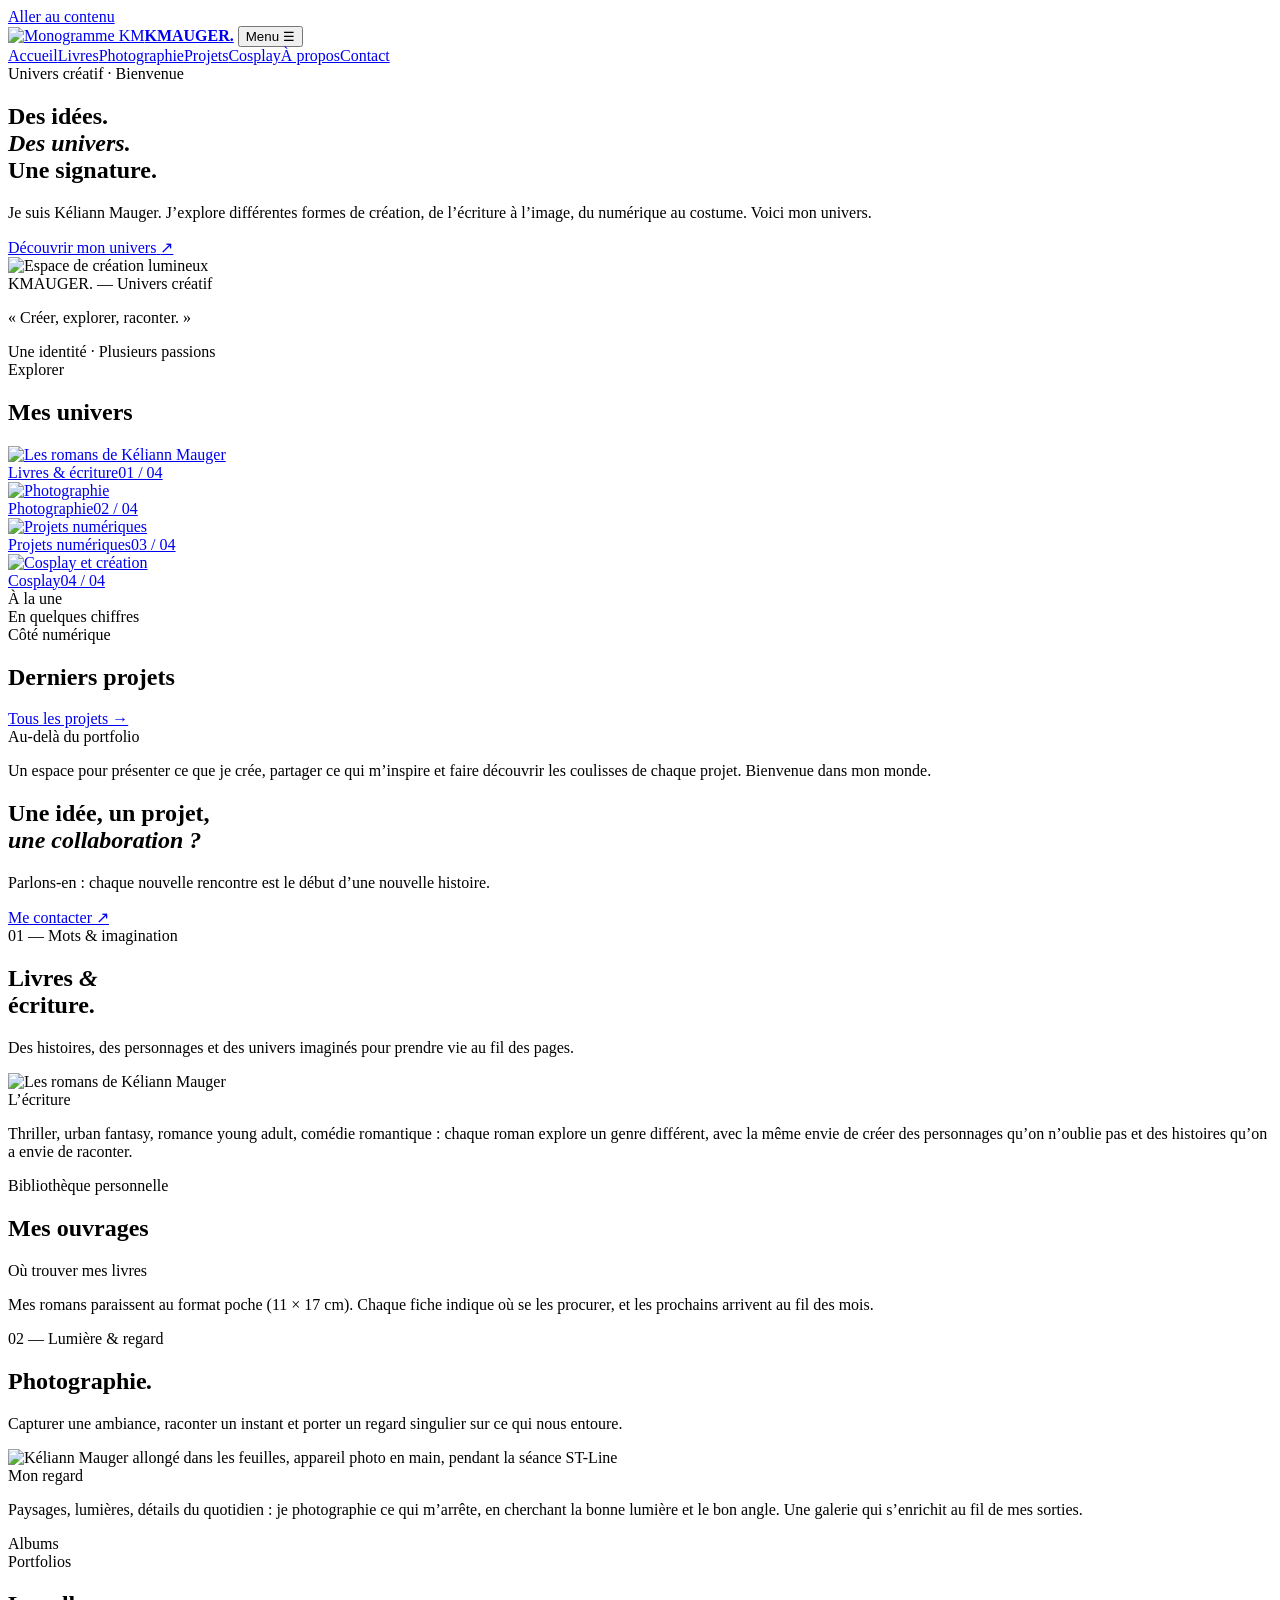
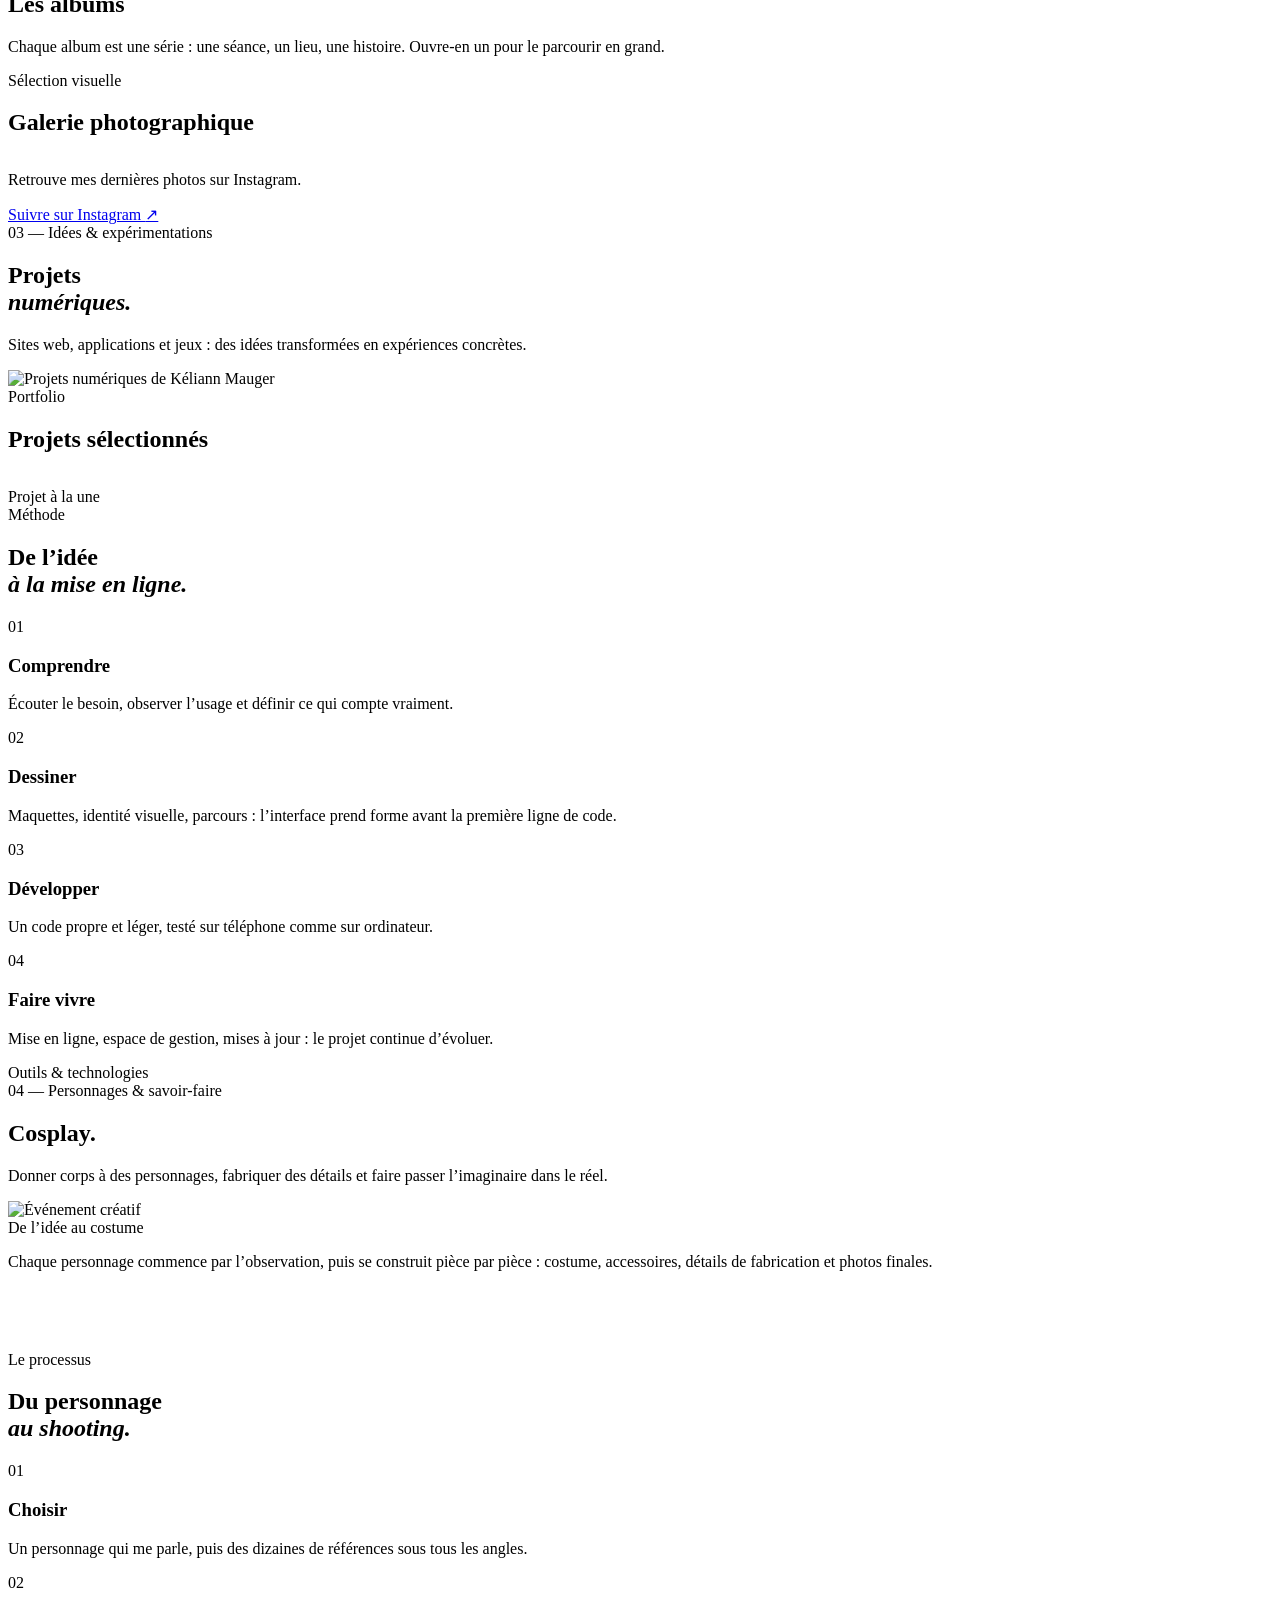
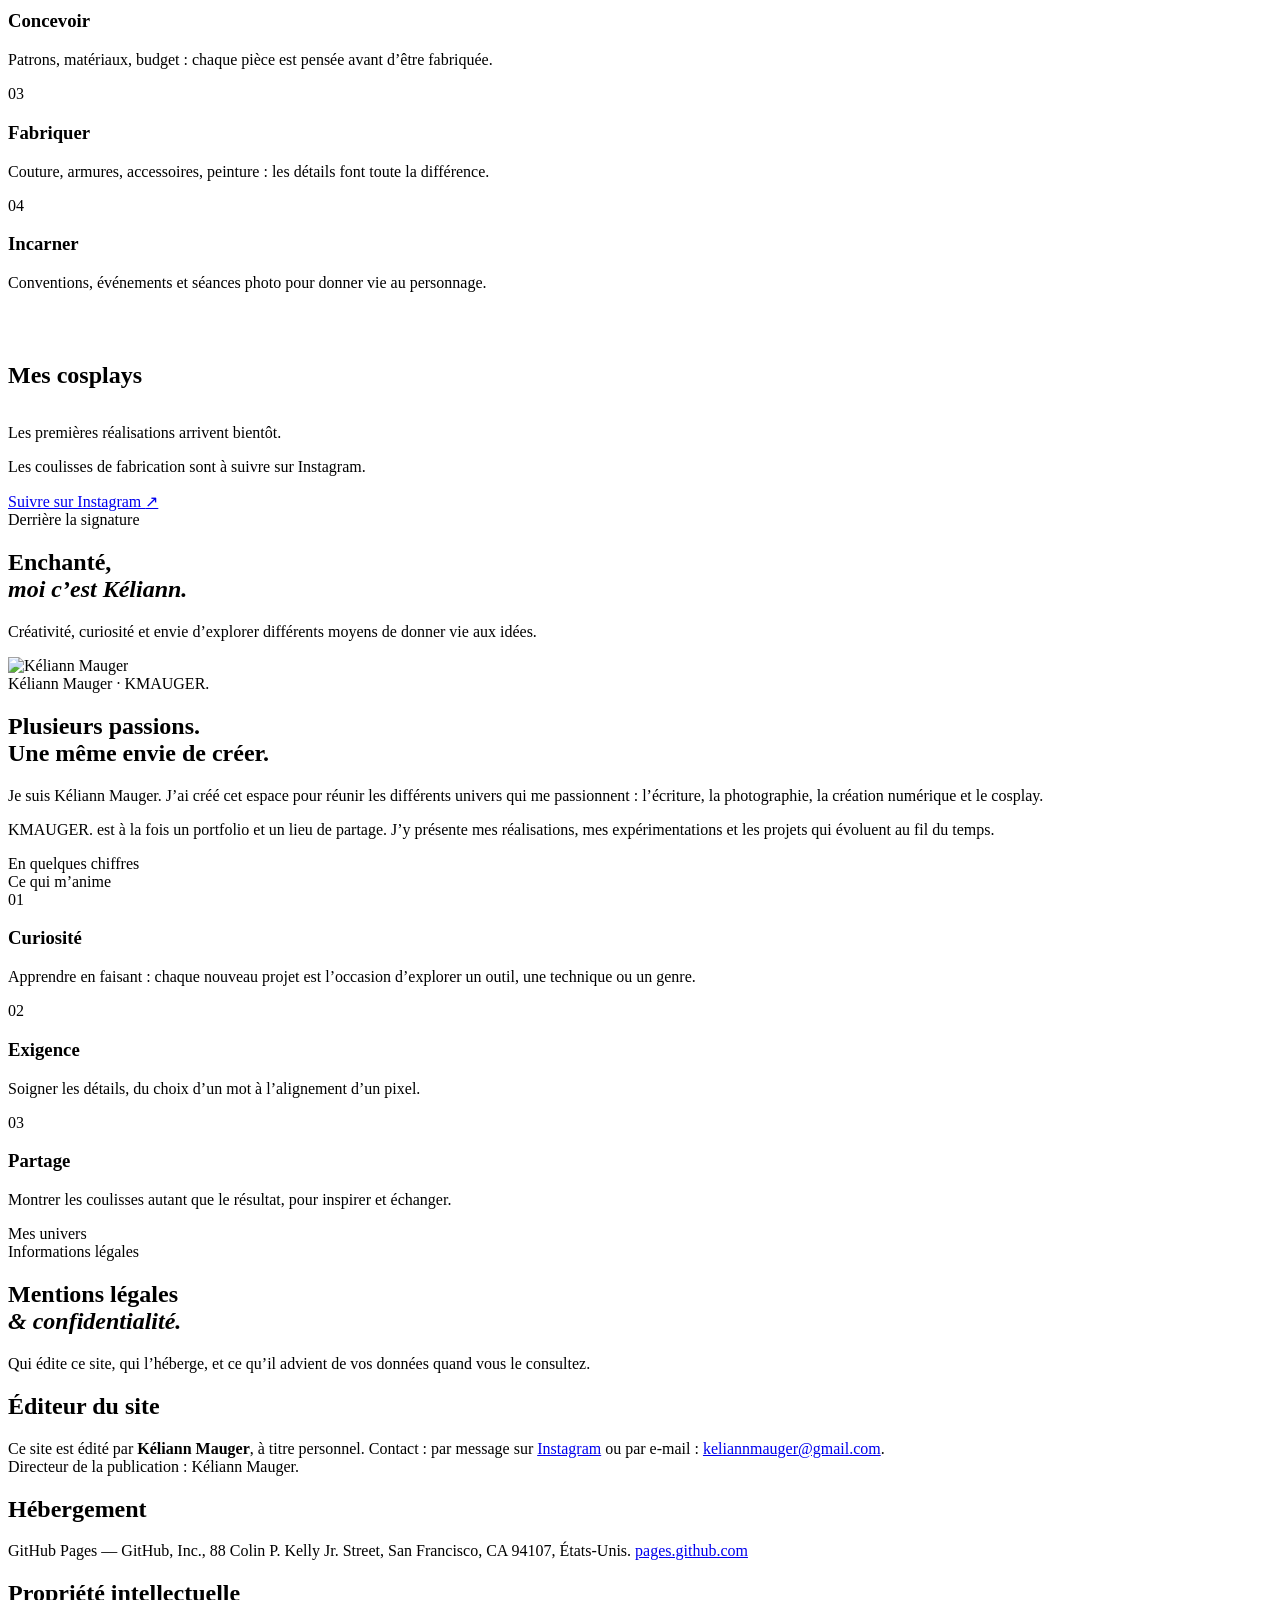
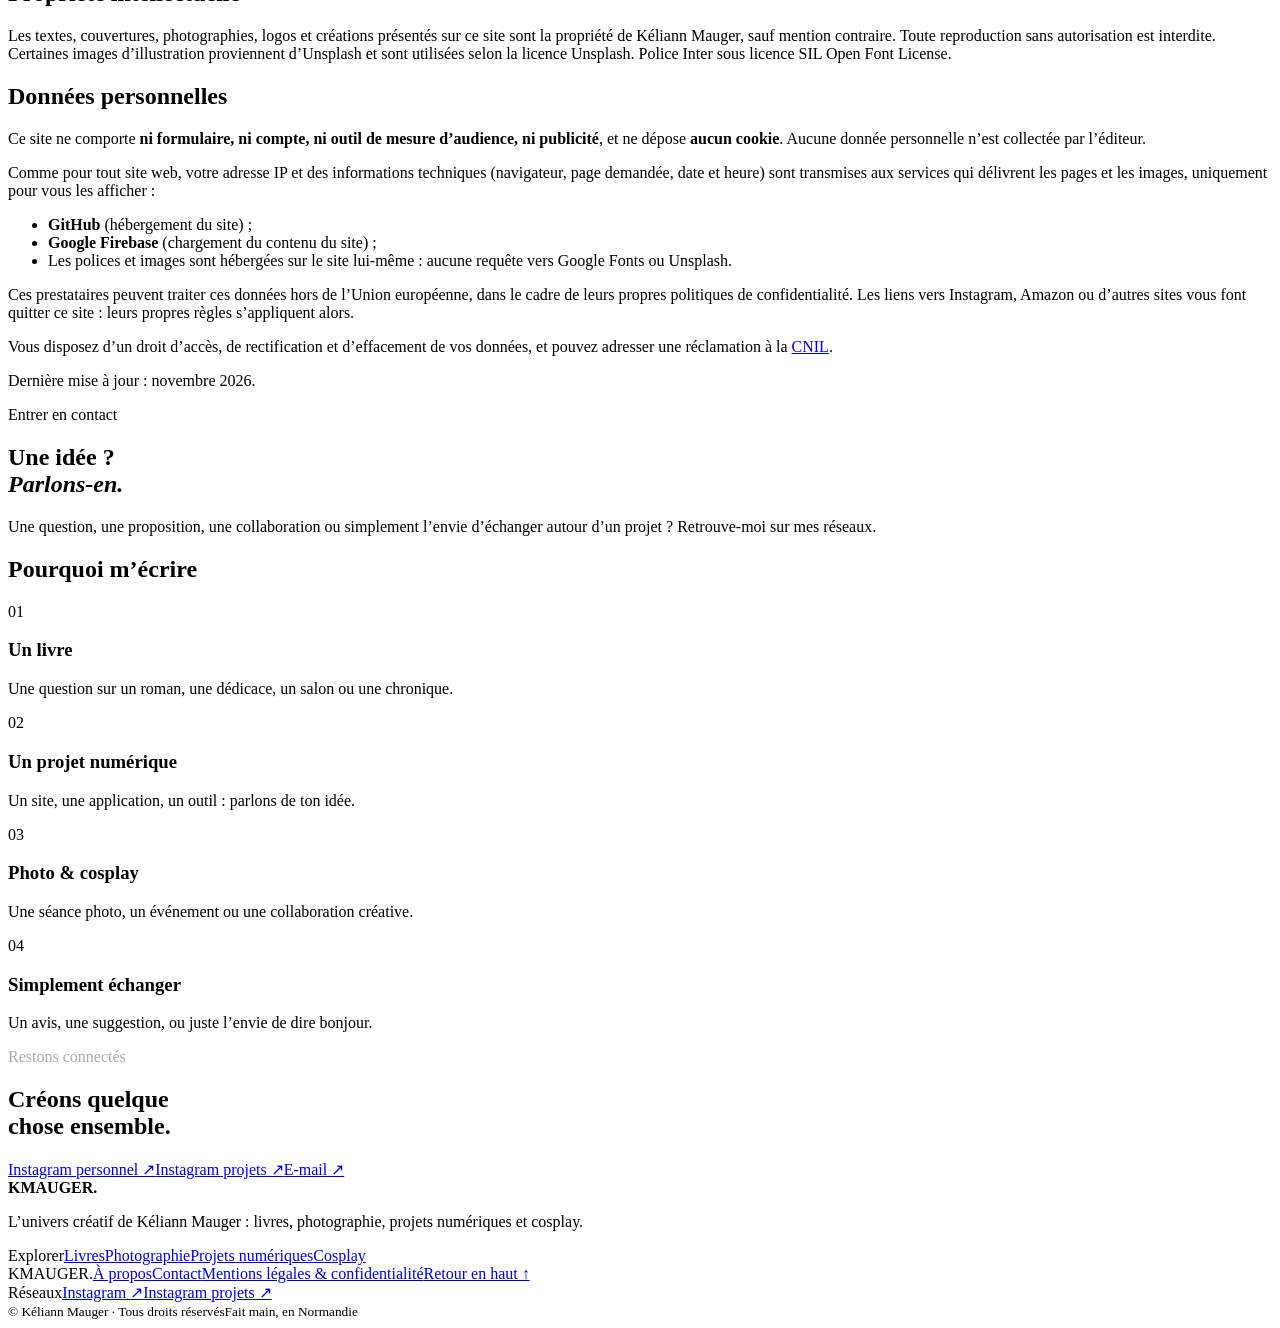
==== commit 08a50d17: "Photographie : nouvelle bannière (coulisses de la séance ST-Line, image agrandie et nettoyée) Co-Aut" ====
--- a/outils/modele.html
+++ b/outils/modele.html
@@ -21,7 +21,7 @@
 <link rel="icon" type="image/png" href="assets/img/favicon.png">
 <link rel="apple-touch-icon" href="assets/img/apple-touch-icon.png">
 <link rel="preload" href="assets/fonts/inter-latin-wght-normal.woff2" as="font" type="font/woff2" crossorigin>
-<link rel="stylesheet" href="assets/css/style.css?v=202611260824">
+<link rel="stylesheet" href="assets/css/style.css?v=202611260848">
 </head>
 <body>
 <a class="skip" href="#contenu">Aller au contenu</a>
@@ -43,7 +43,7 @@
 <div class="hero-image"><img data-img="accueil_hero" src="assets/img/deco/hero.webp" fetchpriority="high" decoding="async" width="1000" height="667" alt="Espace de création lumineux"><div class="tag" data-cms="accueil_image_tag">KMAUGER. — Univers créatif</div></div></section>
 <div class="ticker" aria-hidden="true"><span hidden data-cms="accueil_bandeau">Écriture · Photographie · Sites web · Applications · Jeux · Cosplay · Création</span><div class="ticker-track" id="ticker-track"></div></div><div class="strip"><div class="wrap"><p data-cms="accueil_citation">« Créer, explorer, raconter. »</p><span data-cms="accueil_citation_sous">Une identité · Plusieurs passions</span></div></div>
 <section class="wrap content"><div class="section-head"><div><div class="eyebrow" data-cms="accueil_univers_eyebrow">Explorer</div><h2 class="section-title" data-cms="accueil_univers_titre">Mes univers</h2></div></div><div class="cards">
-<a class="card" href="livres/"><div class="tile"><img loading="lazy" decoding="async" data-img="carte_livres" src="assets/img/livres/carte-livres.webp?v=202611260824" alt="Les romans de Kéliann Mauger"></div><div class="card-meta"><span class="card-title" data-cms="carte_livres">Livres &amp; écriture</span><span class="num">01 / 04</span></div></a>
+<a class="card" href="livres/"><div class="tile"><img loading="lazy" decoding="async" data-img="carte_livres" src="assets/img/livres/carte-livres.webp?v=202611260848" alt="Les romans de Kéliann Mauger"></div><div class="card-meta"><span class="card-title" data-cms="carte_livres">Livres &amp; écriture</span><span class="num">01 / 04</span></div></a>
 <a class="card" href="photographie/"><div class="tile"><img loading="lazy" decoding="async" data-img="carte_photo" src="assets/img/deco/carte-photo.webp" alt="Photographie"></div><div class="card-meta"><span class="card-title" data-cms="carte_photo">Photographie</span><span class="num">02 / 04</span></div></a>
 <a class="card" href="projets/"><div class="tile"><img loading="lazy" decoding="async" data-img="carte_projets" src="assets/img/projets/carte-projets.webp" alt="Projets numériques"></div><div class="card-meta"><span class="card-title" data-cms="carte_projets">Projets numériques</span><span class="num">03 / 04</span></div></a>
 <a class="card" href="cosplay/"><div class="tile"><img loading="lazy" decoding="async" data-img="carte_cosplay" src="assets/img/deco/carte-cosplay.webp" alt="Cosplay et création"></div><div class="card-meta"><span class="card-title" data-cms="carte_cosplay">Cosplay</span><span class="num">04 / 04</span></div></a>
@@ -60,7 +60,7 @@
 <div class="eyebrow" data-cms="livres_eyebrow">01 — Mots &amp; imagination</div>
 <h1 class="display" data-cms="livres_titre">Livres <em>&amp;</em><br>écriture.</h1>
 <p class="lead" data-cms="livres_intro">Des histoires, des personnages et des univers imaginés pour prendre vie au fil des pages.</p>
-<div class="feature"><img loading="lazy" decoding="async" data-img="livres_banniere" src="assets/img/livres/banniere-livres.webp?v=202611260824" alt="Les romans de Kéliann Mauger"></div></section>
+<div class="feature"><img loading="lazy" decoding="async" data-img="livres_banniere" src="assets/img/livres/banniere-livres.webp?v=202611260848" alt="Les romans de Kéliann Mauger"></div></section>
 <section class="wrap content"><div class="editorial"><div class="eyebrow" data-cms="livres_edito_eyebrow">L’écriture</div><p data-cms="livres_edito">Thriller, urban fantasy, romance young adult, comédie romantique : chaque roman explore un genre différent, avec la même envie de créer des personnages qu’on n’oublie pas et des histoires qu’on a envie de raconter.</p></div><div class="stats small" id="livres-stats"></div></section>
 <section class="wrap content"><div class="eyebrow" data-cms="livres_section_eyebrow">Bibliothèque personnelle</div><h2 class="section-title" data-cms="livres_section_titre">Mes ouvrages</h2>
 <div class="books" id="liste-livres"></div></section><section class="wrap content"><div class="info-band"><div class="eyebrow" data-cms="livres_ou_eyebrow">Où trouver mes livres</div><p data-cms="livres_ou_texte">Mes romans paraissent au format poche (11 × 17 cm). Chaque fiche indique où se les procurer, et les prochains arrivent au fil des mois.</p></div></section></div>
@@ -73,7 +73,7 @@
 <div class="eyebrow" data-cms="photo_eyebrow">02 — Lumière &amp; regard</div>
 <h1 class="display" data-cms="photo_titre">Photographie<em>.</em></h1>
 <p class="lead" data-cms="photo_intro">Capturer une ambiance, raconter un instant et porter un regard singulier sur ce qui nous entoure.</p>
-<div class="feature"><img loading="lazy" decoding="async" data-img="photo_banniere" src="assets/img/photos/st-line/02.webp" alt="Ford Fiesta ST-Line dans les feuilles d’automne"></div></section>
+<div class="feature"><img loading="lazy" decoding="async" data-img="photo_banniere" src="assets/img/photos/banniere-photographie.webp" alt="Kéliann Mauger allongé dans les feuilles, appareil photo en main, pendant la séance ST-Line" style="object-position:47% 55%"></div></section>
 <section class="wrap content"><div class="editorial"><div class="eyebrow" data-cms="photo_edito_eyebrow">Mon regard</div><div><p data-cms="photo_edito">Paysages, lumières, détails du quotidien : je photographie ce qui m’arrête, en cherchant la bonne lumière et le bon angle. Une galerie qui s’enrichit au fil de mes sorties.</p><div class="themes-wrap"><div class="eyebrow" data-cms="photo_raccourcis_eyebrow">Albums</div><div class="chips" id="photo-themes"></div></div></div></div></section>
 <section class="wrap content" id="bloc-albums"><div class="eyebrow" data-cms="photo_albums_eyebrow">Portfolios</div><h2 class="section-title" data-cms="photo_albums_titre">Les albums</h2>
 <p class="lead albums-intro" data-cms="photo_albums_intro">Chaque album est une série : une séance, un lieu, une histoire. Ouvre-en un pour le parcourir en grand.</p>
@@ -171,6 +171,6 @@
 
 <div class="lightbox" id="lightbox" role="dialog" aria-modal="true" aria-label="Visionneuse de photos" hidden><button type="button" class="lb-close" aria-label="Fermer">✕</button><button type="button" class="lb-prev" aria-label="Photo précédente">‹</button><figure><img alt=""><figcaption></figcaption></figure><button type="button" class="lb-next" aria-label="Photo suivante">›</button></div>
 
-<script src="assets/js/main.js?v=202611260824" defer></script>
-<script type="module" src="assets/js/cms.js?v=202611260824"></script>
+<script src="assets/js/main.js?v=202611260848" defer></script>
+<script type="module" src="assets/js/cms.js?v=202611260848"></script>
 </body></html>
